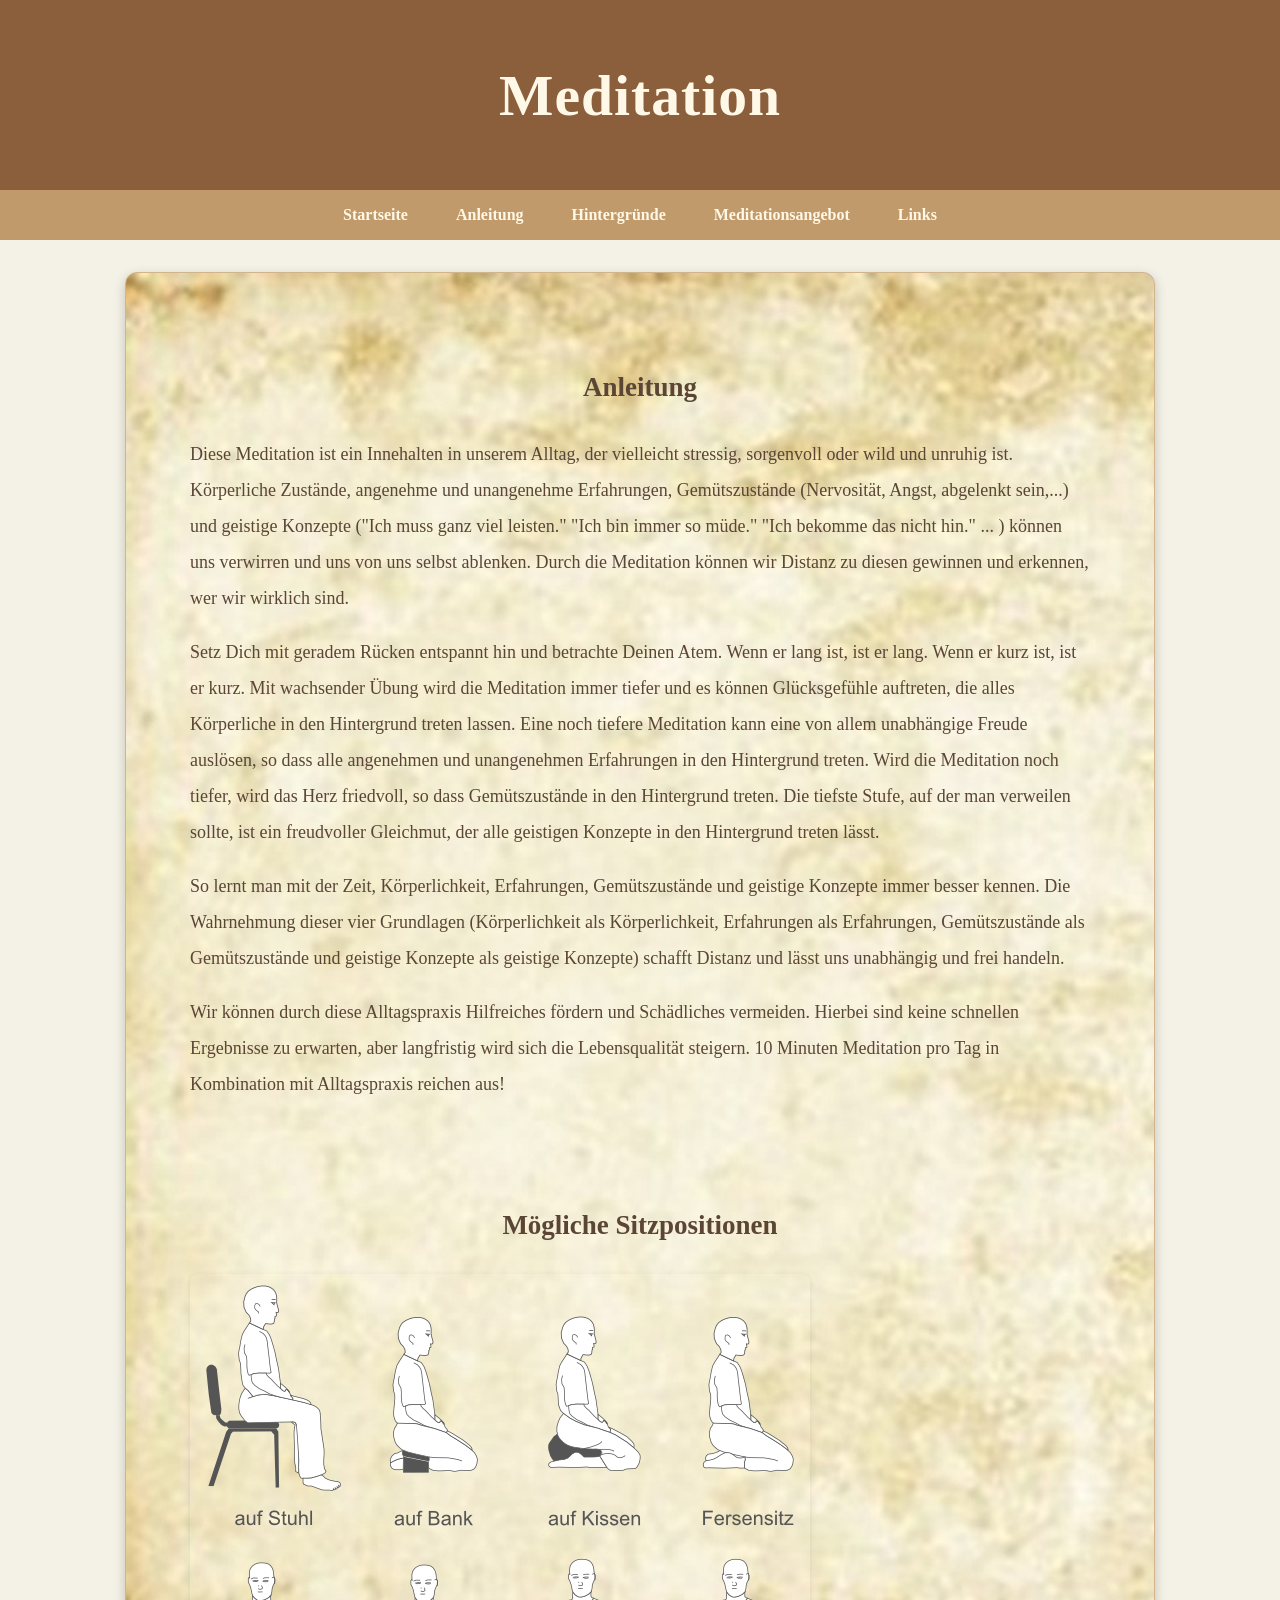
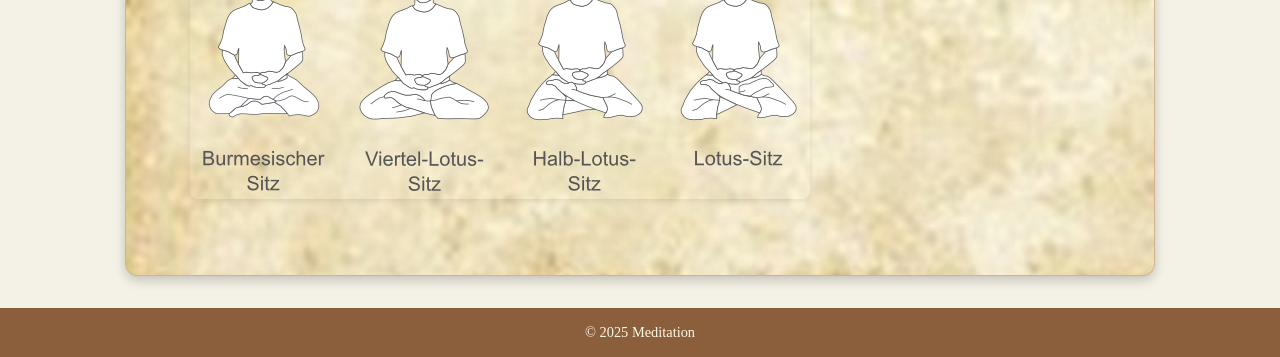
==== anleitung.html @ a574e93d "Titel geändert" ====
<!DOCTYPE html>
<html lang="de">
<head>
    <meta charset="UTF-8">
    <meta name="viewport" content="width=device-width, initial-scale=1.0">
    <title>Anleitung</title>
    <link rel="stylesheet" href="style.css">
</head>
<body>
<header>
    <h1>Meditation</h1>
</header>
<nav>
    <a href="index.html">Startseite</a>
    <a href="anleitung.html">Anleitung</a>
    <a href="hintergruende.html">Hintergründe</a>
    <a href="meditationsangebot.html">Meditationsangebot</a>
    <a href="links.html">Links</a>
</nav>
<main>
<h2>Anleitung</h2>
    <p> Diese Meditation ist ein Innehalten in unserem Alltag, der vielleicht stressig, sorgenvoll oder wild und unruhig ist. Körperliche Zustände, angenehme und unangenehme Erfahrungen, Gemütszustände (Nervosität, Angst, abgelenkt 	sein,...) und geistige Konzepte ("Ich muss ganz viel leisten." "Ich bin immer so müde." "Ich bekomme das nicht hin." ... ) können uns verwirren und uns von uns selbst ablenken. Durch die Meditation können wir Distanz zu diesen 	gewinnen und erkennen, wer wir wirklich sind.
     </p>
 
    <p> Setz Dich mit geradem Rücken entspannt hin und betrachte Deinen Atem. Wenn er lang ist, ist er lang. Wenn er kurz ist, ist er kurz. Mit wachsender Übung wird die Meditation immer tiefer und es können Glücksgefühle auftreten, die 	alles Körperliche in den Hintergrund treten lassen. Eine noch tiefere Meditation kann eine von allem unabhängige Freude auslösen, so dass alle angenehmen und unangenehmen Erfahrungen in den Hintergrund treten. Wird die Meditation 	noch tiefer, wird das Herz friedvoll, so dass Gemütszustände in den Hintergrund treten. Die tiefste Stufe, auf der man verweilen sollte, ist ein freudvoller Gleichmut, der alle geistigen Konzepte in den Hintergrund treten lässt.    
     </p> 

    <p> So lernt man mit der Zeit, Körperlichkeit, Erfahrungen, Gemütszustände und geistige Konzepte immer besser kennen. Die Wahrnehmung dieser vier Grundlagen (Körperlichkeit als Körperlichkeit, Erfahrungen als Erfahrungen, 	Gemütszustände als Gemütszustände und geistige Konzepte als geistige Konzepte) schafft Distanz und lässt uns unabhängig und frei handeln. 
     </p>

    <p class="extra-abstand"> Wir können durch diese Alltagspraxis Hilfreiches fördern und Schädliches vermeiden. Hierbei sind keine schnellen Ergebnisse zu erwarten, aber langfristig wird sich die Lebensqualität steigern. 10 Minuten 	Meditation pro Tag in Kombination mit Alltagspraxis reichen aus! </p>

    <h2 class="weniger-abstand">Mögliche Sitzpositionen</h2>
 
     <img src="bilder/Meditation-Positionen.png" alt="Meditationspositionen">

</main>
<footer>&copy; 2025 Meditation</footer>
</body>
</html>
---- style.css ----
body {
    font-family:  'Georgia', serif;
    margin: 0;
    padding: 0;
    
    background-color: #f4f1e6; /* sanftes Beige */
    color: #5b4636;

}
header {
    
background-color: #8b5e3c; /* warmes Braun */
    color: #fff8e7; /* helles Pergamentweiß */
    text-align: center;
    padding: 1.5rem;
    font-size: 1.8rem;
    letter-spacing: 1px;
}


nav {
    display: flex;
    justify-content: center;
    background-color: #c19a6b; /* beige-braun */
    flex-wrap: wrap;
}
nav a {
    color: #fff8e7;
    text-decoration: none;
    padding: 1rem 1.5rem;
    font-weight: bold;
    transition: background 0.3s ease;
}
nav a:hover {
    background-color: #8b5e3c;
}


h2 {
    text-align: center;
}


/* Hauptbereich mit Pergament-Stil */
main {
    max-width: 900px;
    margin: 2rem auto;
    padding: 4rem;
    background: #fdf6e3 url('bilder/pergament.jpg') repeat; /* Pergament-Hintergrund */
    font-family: 'Georgia', serif;
    color: #5b4636;
    border: 1px solid #d2b48c; /* feiner Rahmen */
    border-radius: 12px;
    box-shadow: 0 4px 12px rgba(0,0,0,0.2);
    font-size: 18px;
    line-height: 2.0;
}
img {
    max-width: 100%;
    height: auto;
    border-radius: 8px;
    margin-top: 1rem;
    box-shadow: 0 2px 6px rgba(0,0,0,0.1);
}

.angebot, .links-container, .einfuehrung {
    display: flex;
    flex-wrap: wrap;
    gap: 1.5rem;
    justify-content: center;
}
.angebot-item, .link-item, .einfuehrung-item {
    width: 280px;
    text-align: center;
    border: 1px solid #d2b48c;
    border-radius: 8px;
    padding: 1rem;
    background-color: #fff8e7;
    box-shadow: 0 2px 6px rgba(0,0,0,0.1);

}
.angebot-item img, .link-item img, .einfuehrung-item  img {
    width: 100%;
    height: auto;
    border-radius: 6px;
    margin-bottom: 0.5rem;
}
.angebot-item a, .link-item a, .einfuehrung-item a {
    color: #8b5e3c;
    font-weight: bold;
    text-decoration: none;
}
.angebot-item a:hover, .link-item a:hover, .einfuehrung-item a:hover {
    text-decoration: underline;
}

.extra-abstand {
    margin-bottom: 6rem; /* zusätzlicher Abstand nur unter diesem Absatz */
}

.weniger-abstand {
    margin-bottom: 6px;
}


footer {
    text-align: center;
    padding: 1rem;
    background-color: #8b5e3c;
    color: #fff8e7;
    margin-top: 2rem;
    font-size: 0.9rem;
}
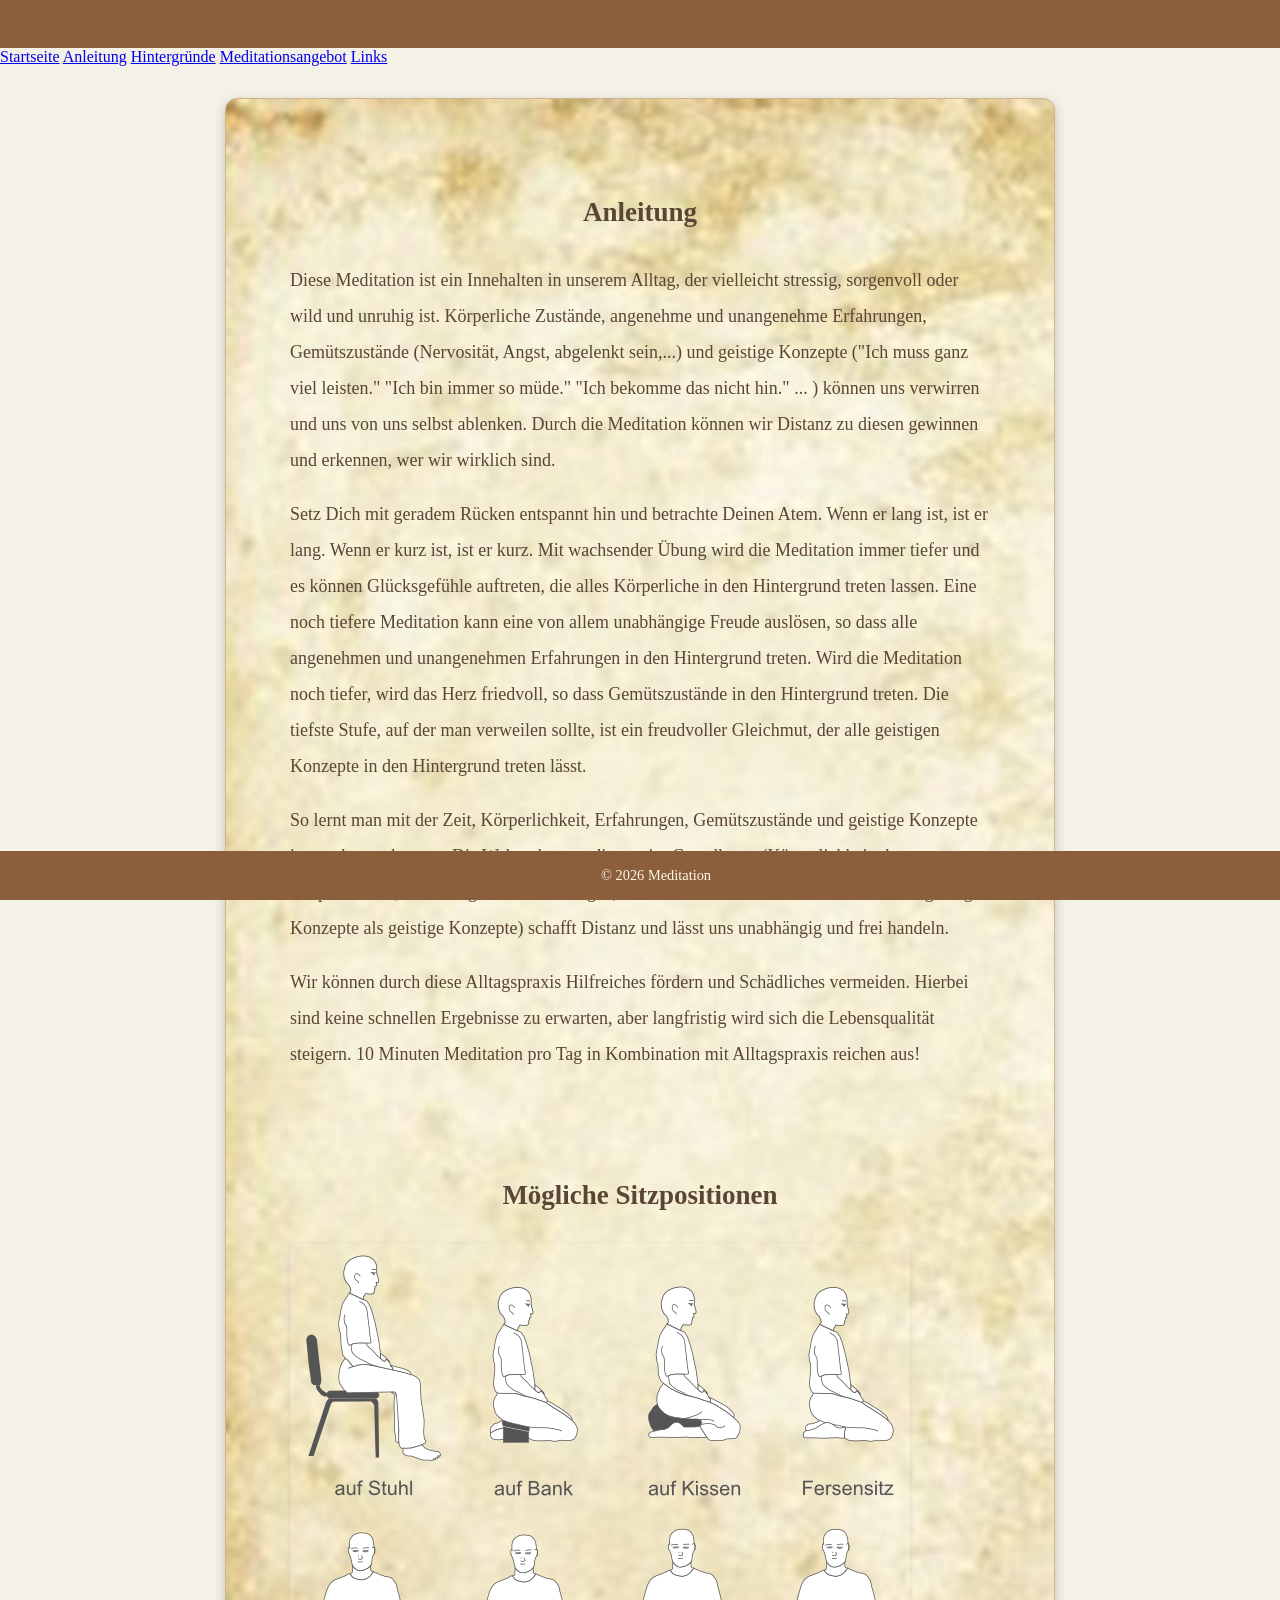
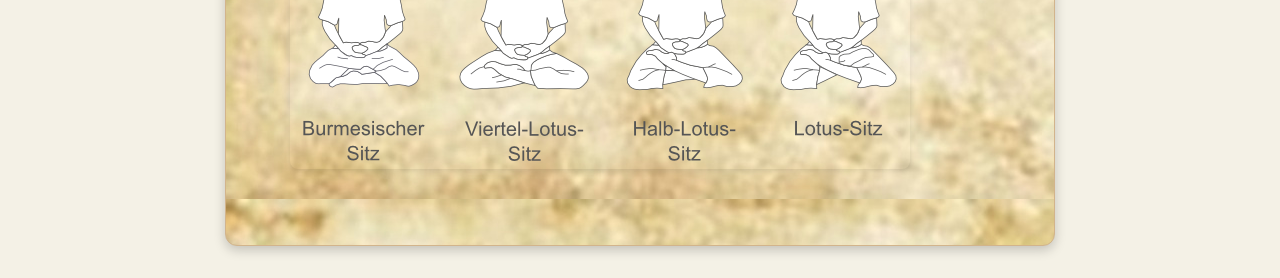
==== commit fd1ff61c: "Verbesserung der Links siehe links.html" ====
--- a/anleitung.html
+++ b/anleitung.html
@@ -9,7 +9,7 @@
 </head>
 <body>
 <header>
-    <h1>Meditation</h1>
+    
 </header>
 <nav>
     <a href="index.html">Startseite</a>
@@ -36,6 +36,6 @@
      <img src="bilder/Meditation-Positionen.png" alt="Meditationspositionen">
 
 </main>
-<footer>&copy; 2025 Meditation</footer>
+<footer>&copy; 2026 Meditation</footer>
 </body>
 </html>
--- a/style.css
+++ b/style.css
@@ -10,7 +10,7 @@
 }
 header {
     
-background-color: #8b5e3c; /* warmes Braun */
+    background-color: #8b5e3c; /* warmes Braun */
     color: #fff8e7; /* helles Pergamentweiß */
     text-align: center;
     padding: 1.5rem;
@@ -19,10 +19,118 @@
 }
 
 
-nav {
-    display: flex;
+
+.navbar {
+    display: flex;
+    align-items: center;
     justify-content: center;
-    background-color: #c19a6b; /* beige-braun */
+    height: 80px;
+    width: 100%;
+    position: sticky;
+    top: 0;
+    background-color: #fff8e7;
+    box-shadow: 0 10px 20px rgba(0,0,0,0.5);
+    backdrop-filter: blur(10px);
+    z-index: 999;
+}
+
+.navbar-container {
+    display: flex;
+    align-items: center;
+    justify-content: space-between;
+    width: 100%;
+    padding: 0 2rem;
+    max-width: 1600px;
+}
+
+.navbar-logo {
+    font-size: 2rem;
+    font-weight: 600;
+    color: #8b5e3c;
+    text-decoration: none;
+    cursor: pointer;
+}
+
+.navbar-logo:hover {
+    color: #fff8e7;
+    background-color: #8b5e3c;
+    text-decoration: none;
+    font-weight: bold;
+    transition: all 0.3s ease;
+}
+
+
+.navbar-container .navbar-menu {
+    display: flex;
+    text-align: center;
+    gap: 1.5rem;
+    list-style: none;
+}
+
+.navbar-container .navbar-menu li a {
+    text-decoration: none;
+    color: #8b5e3c;
+    font-size: 1.3rem;
+    font-weight: 500;
+    padding: 3px 20px;
+    border-radius: 20px;
+    border: 2px solid transparent;
+    transition: all 0.7s ease;
+    white-space: nowrap;
+}
+
+.navbar-container .navbar-menu li a:hover {
+    color: #f4f1e6;
+    background: rgba(193, 154, 107, 0.8);
+    border: 2px solid #8b5e3c; ;
+} 
+
+.navbar-toggle {
+    display: none;
+    background: transparent;
+    padding: 10px;
+    border: none;
+    cursor: pointer;
+}
+
+.bar {
+    display: block;
+    width: 25px;
+    height: 3px;
+    margin: 5px auto;
+    background: #8b5e3c;
+    transition: all 0.3s ease-in-out;
+}
+
+@media (max-width: 880px) {
+    .navbar {
+        backdrop-filter: none;
+    }
+
+    .navbar-container .navbar-menu {
+        flex-direction: column;
+        align-items: flex-start;
+        gap: 1.7rem !important;
+        position: absolute;
+        height: 100vh;
+        width: 250px;
+        top: 0;
+        right: 0;
+        padding: 5rem 1.5rem;
+        box-shadow: 0 10px 10px rgba(0,0,0,0.5);
+        backdrop-filter: blur(10px);
+    }
+
+    .navbar-toggle {
+
+        display: block;
+        z-index: 999;
+    }
+}
+/*nav {
+    display: flex;
+    justify-content: center;
+    background-color: #c19a6b; 
     flex-wrap: wrap;
 }
 nav a {
@@ -35,7 +143,7 @@
 nav a:hover {
     background-color: #8b5e3c;
 }
-
+*/
 
 h2 {
     text-align: center;
@@ -44,7 +152,7 @@
 
 /* Hauptbereich mit Pergament-Stil */
 main {
-    max-width: 900px;
+    max-width: 700px;
     margin: 2rem auto;
     padding: 4rem;
     background: #fdf6e3 url('bilder/pergament.jpg') repeat; /* Pergament-Hintergrund */
@@ -68,10 +176,14 @@
     display: flex;
     flex-wrap: wrap;
     gap: 1.5rem;
-    justify-content: center;
-}
+    justify-content: space-between;
+    align-items: center;
+}
+
+
 .angebot-item, .link-item, .einfuehrung-item {
     width: 280px;
+    min-height: 480px;
     text-align: center;
     border: 1px solid #d2b48c;
     border-radius: 8px;
@@ -86,14 +198,24 @@
     border-radius: 6px;
     margin-bottom: 0.5rem;
 }
-.angebot-item a, .link-item a, .einfuehrung-item a {
+.angebot-item p, .link-item p, .einfuehrung-item p {
     color: #8b5e3c;
     font-weight: bold;
     text-decoration: none;
 }
-.angebot-item a:hover, .link-item a:hover, .einfuehrung-item a:hover {
-    text-decoration: underline;
-}
+.angebot-item:hover, .link-item:hover, .einfuehrung-item:hover {
+    transition: all 0.3 ease;
+    box-shadow: 5px 5px 5px #8b5e3c;
+    transition: all 0.3s ease;
+    
+}
+
+.link {
+   text-decoration: none;
+    color: inherit;
+    display: block; 
+}
+
 
 .extra-abstand {
     margin-bottom: 6rem; /* zusätzlicher Abstand nur unter diesem Absatz */
@@ -105,11 +227,16 @@
 
 
 footer {
+    position: fixed;
+    left: 0;
+    bottom: 0;
+    width: 100%;
     text-align: center;
     padding: 1rem;
     background-color: #8b5e3c;
     color: #fff8e7;
     margin-top: 2rem;
     font-size: 0.9rem;
-}
-
+
+}
+
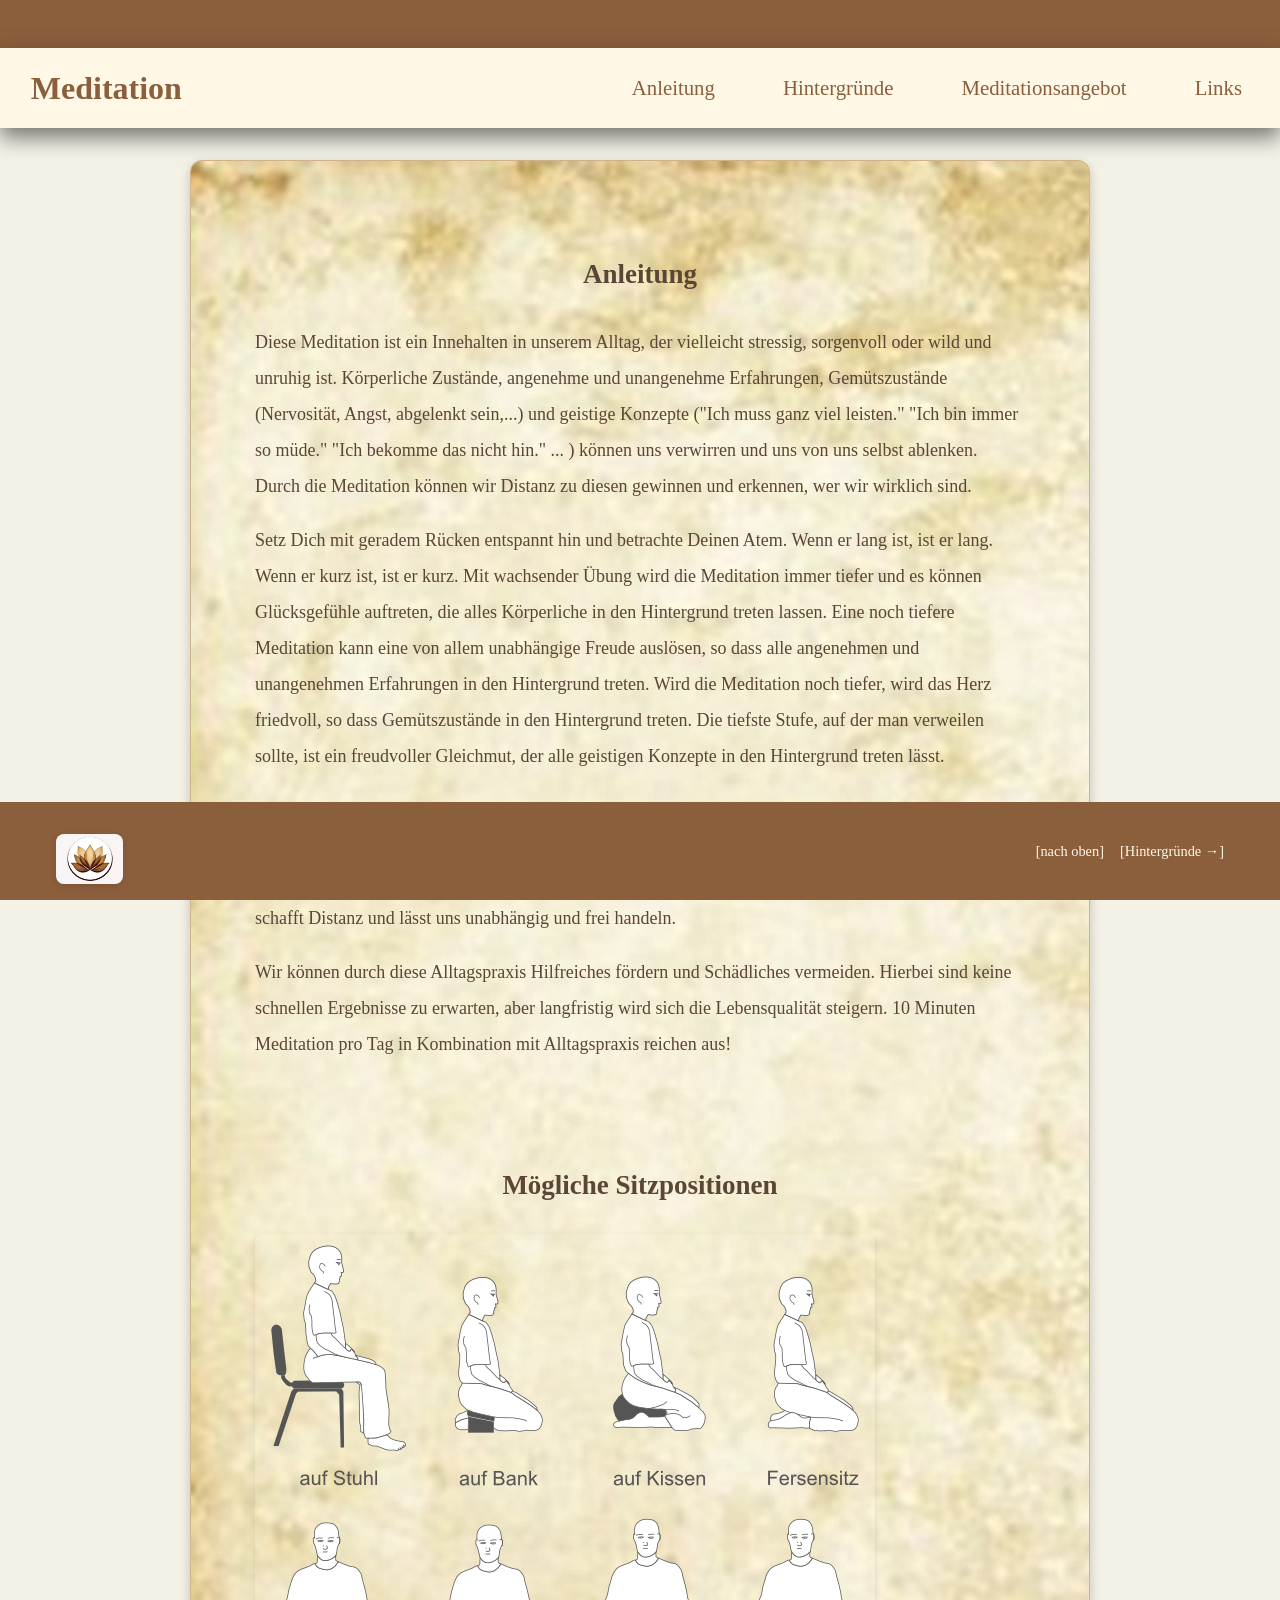
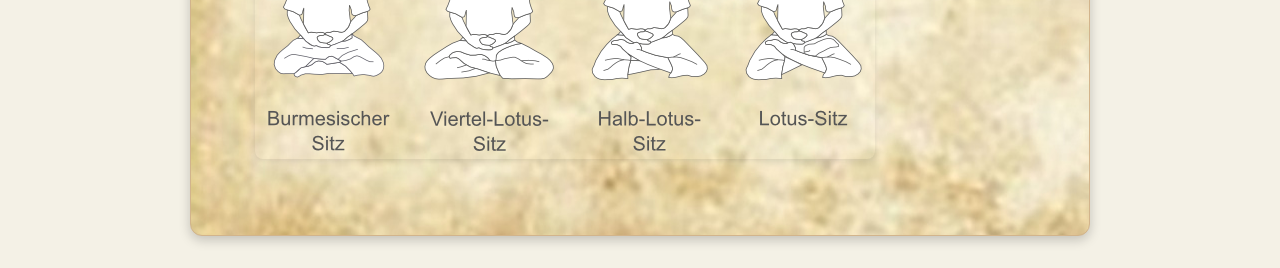
==== commit 6c1edd8a: "Fertige Website" ====
--- a/anleitung.html
+++ b/anleitung.html
@@ -11,13 +11,26 @@
 <header>
     
 </header>
-<nav>
-    <a href="index.html">Startseite</a>
-    <a href="anleitung.html">Anleitung</a>
-    <a href="hintergruende.html">Hintergründe</a>
-    <a href="meditationsangebot.html">Meditationsangebot</a>
-    <a href="links.html">Links</a>
+<nav class="navbar">
+    <div class="navbar-container">
+        
+       <a href="index.html" class="navbar-logo">Meditation</a>
+
+        <button class="navbar-toggle">
+            <span class="bar"></span>
+            <span class="bar"></span>
+            <span class="bar"></span>
+        </button>
+        <ul class="navbar-menu">
+            <li><a href="anleitung.html">Anleitung</a></li>
+            <li><a href="hintergruende.html">Hintergründe</a></li>
+            <li><a href="meditationsangebot.html">Meditationsangebot</a></li>
+            <li><a href="links.html">Links</a></li>
+        </ul>
+    </div>
 </nav>
+<script src="script.js"></script>
+
 <main>
 <h2>Anleitung</h2>
     <p> Diese Meditation ist ein Innehalten in unserem Alltag, der vielleicht stressig, sorgenvoll oder wild und unruhig ist. Körperliche Zustände, angenehme und unangenehme Erfahrungen, Gemütszustände (Nervosität, Angst, abgelenkt 	sein,...) und geistige Konzepte ("Ich muss ganz viel leisten." "Ich bin immer so müde." "Ich bekomme das nicht hin." ... ) können uns verwirren und uns von uns selbst ablenken. Durch die Meditation können wir Distanz zu diesen 	gewinnen und erkennen, wer wir wirklich sind.
@@ -36,6 +49,14 @@
      <img src="bilder/Meditation-Positionen.png" alt="Meditationspositionen">
 
 </main>
-<footer>&copy; 2026 Meditation</footer>
+<footer> 
+    <div class="footer-content">
+         <img src="bilder/Lotus_Logo.jpg" alt="Logo" class="logo">
+        <div class="footer-links">
+            <a href="anleitung.html" class="footer-link">[nach oben]</a>
+            <a href="hintergruende.html" class="footer-link">[Hintergründe &rarr;]</a>
+        </div>
+    </div>
+</footer>
 </body>
 </html>
--- a/style.css
+++ b/style.css
@@ -1,3 +1,7 @@
+* {
+    box-sizing: border-box;
+}
+
 
 body {
     font-family:  'Georgia', serif;
@@ -6,6 +10,7 @@
     
     background-color: #f4f1e6; /* sanftes Beige */
     color: #5b4636;
+    overflow-x: hidden;
 
 }
 header {
@@ -19,7 +24,6 @@
 }
 
 
-
 .navbar {
     display: flex;
     align-items: center;
@@ -39,24 +43,26 @@
     align-items: center;
     justify-content: space-between;
     width: 100%;
-    padding: 0 2rem;
-    max-width: 1600px;
+    padding: 0 1rem;
+    max-width: 100%;
 }
 
 .navbar-logo {
     font-size: 2rem;
-    font-weight: 600;
+    font-weight: bold;
     color: #8b5e3c;
     text-decoration: none;
     cursor: pointer;
+    border-radius: 30px;
+    border: 2px solid transparent;
+    transition: all 0.7s ease;
+    padding: 0.3rem 0.8rem; /* Hier: Padding für Platz um den Text */
 }
 
 .navbar-logo:hover {
-    color: #fff8e7;
-    background-color: #8b5e3c;
-    text-decoration: none;
-    font-weight: bold;
-    transition: all 0.3s ease;
+    color: #f4f1e6;
+    background: rgba(193, 154, 107, 0.8);
+    border: 2px solid #8b5e3c;
 }
 
 
@@ -102,17 +108,18 @@
     transition: all 0.3s ease-in-out;
 }
 
-@media (max-width: 880px) {
+@media (max-width: 970px) {
     .navbar {
         backdrop-filter: none;
     }
 
     .navbar-container .navbar-menu {
+        display: none;
         flex-direction: column;
         align-items: flex-start;
         gap: 1.7rem !important;
-        position: absolute;
-        height: 100vh;
+        position: fixed;
+        height: fit-content;
         width: 250px;
         top: 0;
         right: 0;
@@ -121,29 +128,45 @@
         backdrop-filter: blur(10px);
     }
 
+    .navbar-container .navbar-menu.active {
+        display: flex;
+    }
+
     .navbar-toggle {
 
         display: block;
         z-index: 999;
     }
-}
-/*nav {
-    display: flex;
-    justify-content: center;
-    background-color: #c19a6b; 
-    flex-wrap: wrap;
-}
-nav a {
-    color: #fff8e7;
-    text-decoration: none;
-    padding: 1rem 1.5rem;
-    font-weight: bold;
-    transition: background 0.3s ease;
-}
-nav a:hover {
-    background-color: #8b5e3c;
-}
-*/
+
+
+    .navbar-toggle.active .bar:nth-child(2) {
+        opacity: 0;
+    }
+
+    .navbar-toggle.active .bar:nth-child(1) {
+        transform: translateY(8px) rotate(45deg);
+    }
+
+    .navbar-toggle.active .bar:nth-child(3) {
+        transform: translateY(-8px) rotate(-45deg);
+    }
+}
+
+@media (max-width: 480px) {
+    .navbar-container {
+        padding: 0 1rem;
+    }
+
+    .navbar-logo {
+        font-size: 1.7rem;
+    }
+
+    .navbar-container .navbar-menu li a {
+        font-size: 1.2rem;
+        padding: 3px 15px;
+    }
+}
+    
 
 h2 {
     text-align: center;
@@ -152,7 +175,7 @@
 
 /* Hauptbereich mit Pergament-Stil */
 main {
-    max-width: 700px;
+    max-width: 900px;
     margin: 2rem auto;
     padding: 4rem;
     background: #fdf6e3 url('bilder/pergament.jpg') repeat; /* Pergament-Hintergrund */
@@ -231,12 +254,50 @@
     left: 0;
     bottom: 0;
     width: 100%;
-    text-align: center;
     padding: 1rem;
     background-color: #8b5e3c;
     color: #fff8e7;
-    margin-top: 2rem;
     font-size: 0.9rem;
-
-}
-
+    display: flex; /* Flexbox aktivieren */
+    justify-content: center; 
+}
+
+.footer-content {
+    display: flex;
+    width: 100%;
+    max-width: 1200px; /* Optional: Maximale Breite für bessere Kontrolle */
+    justify-content: space-between; /* Text links, Links rechts */
+    align-items: center;
+    padding: 0 1rem; /* Abstand links/rechts */
+    white-space: nowrap; /* Verhindert Umbruch */
+}
+
+.footer-links {
+    display: flex;
+    gap: 1rem; /* Abstand zwischen den Links */
+    
+}
+
+.footer-link {
+    color: #fff8e7; /* Farbe der Links anpassen */
+    text-decoration: none; /* Unterstreichung entfernen */
+}
+
+.footer-link:hover {
+    color: #8b5e3c;
+    background:#f4f1e6 ;
+}
+/* Für kleine Geräte: Links untereinander */
+@media (max-width: 360px) {
+    .footer-links {
+        flex-direction: column;
+        align-items: flex-end; /* Links rechtsbündig untereinander */
+        gap: 0.5rem;
+    
+    }
+}
+
+.logo {
+    width: auto;
+    height: 50px;
+}
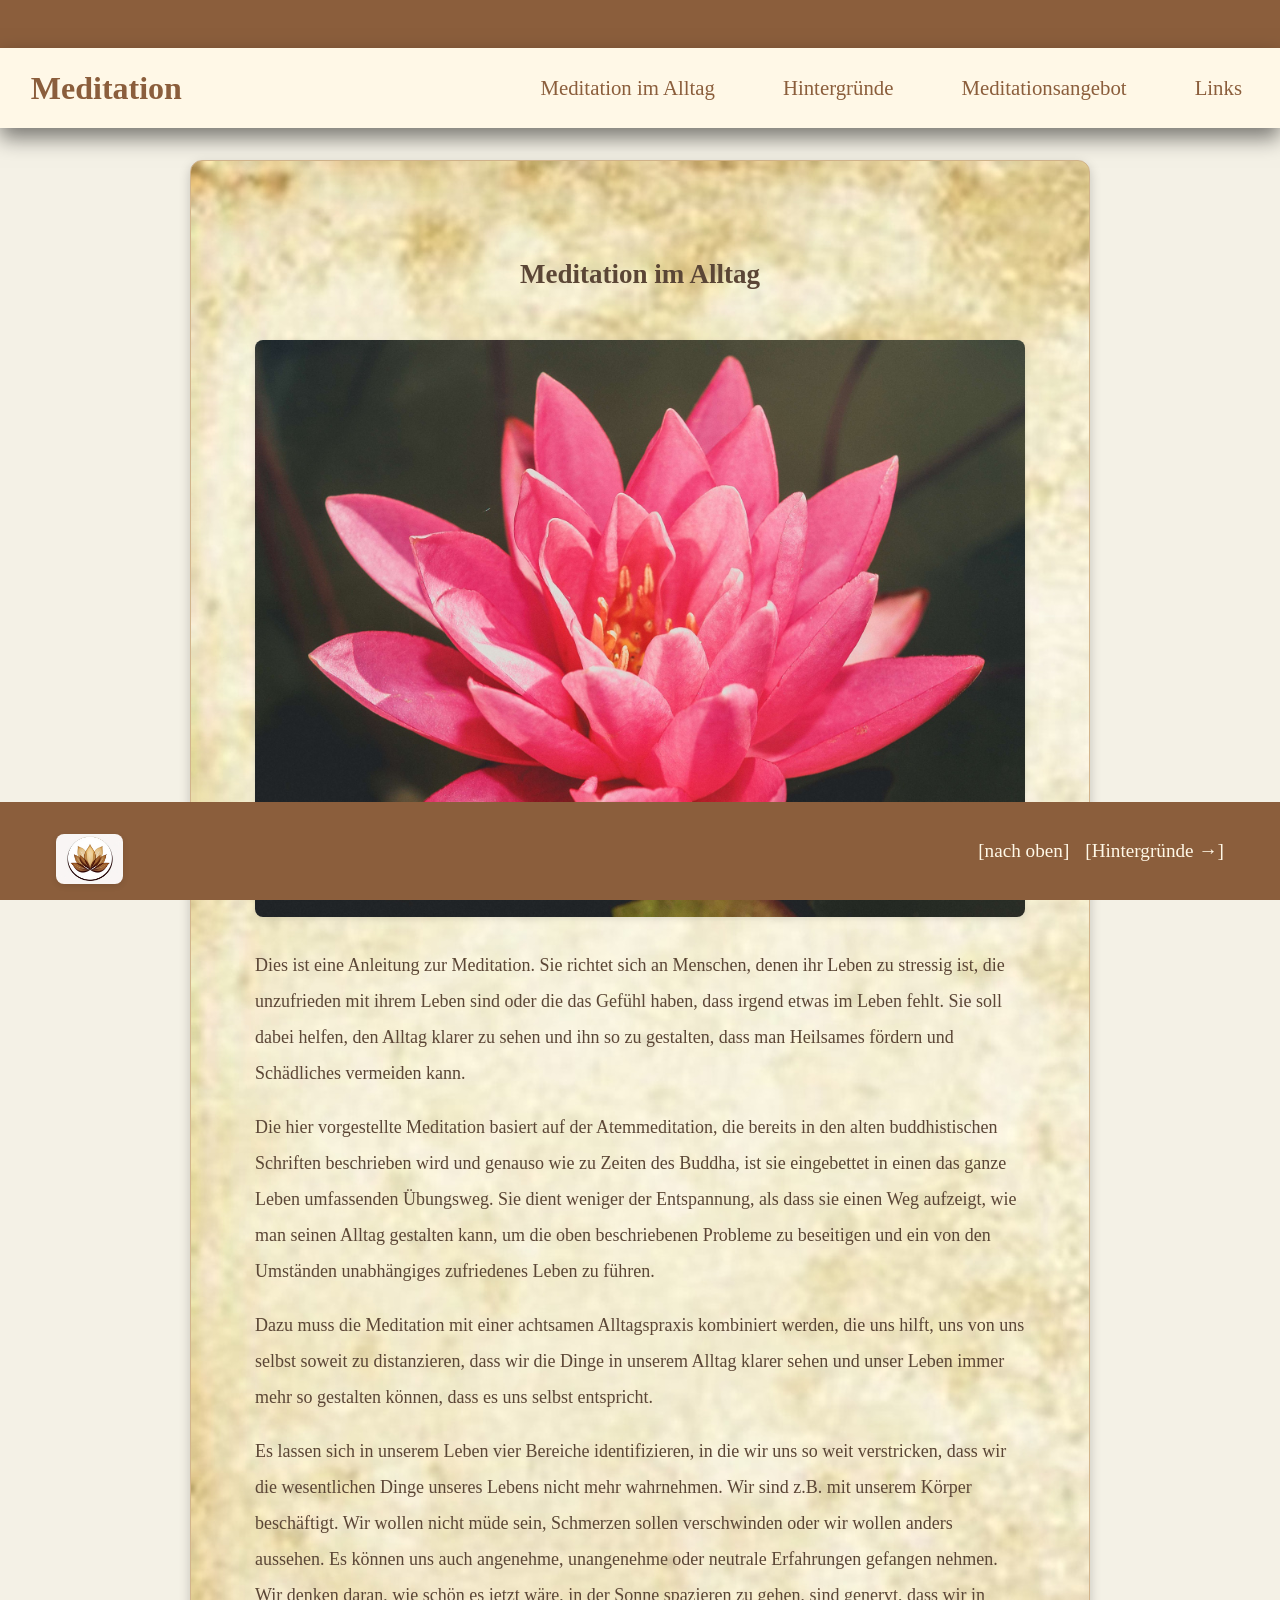
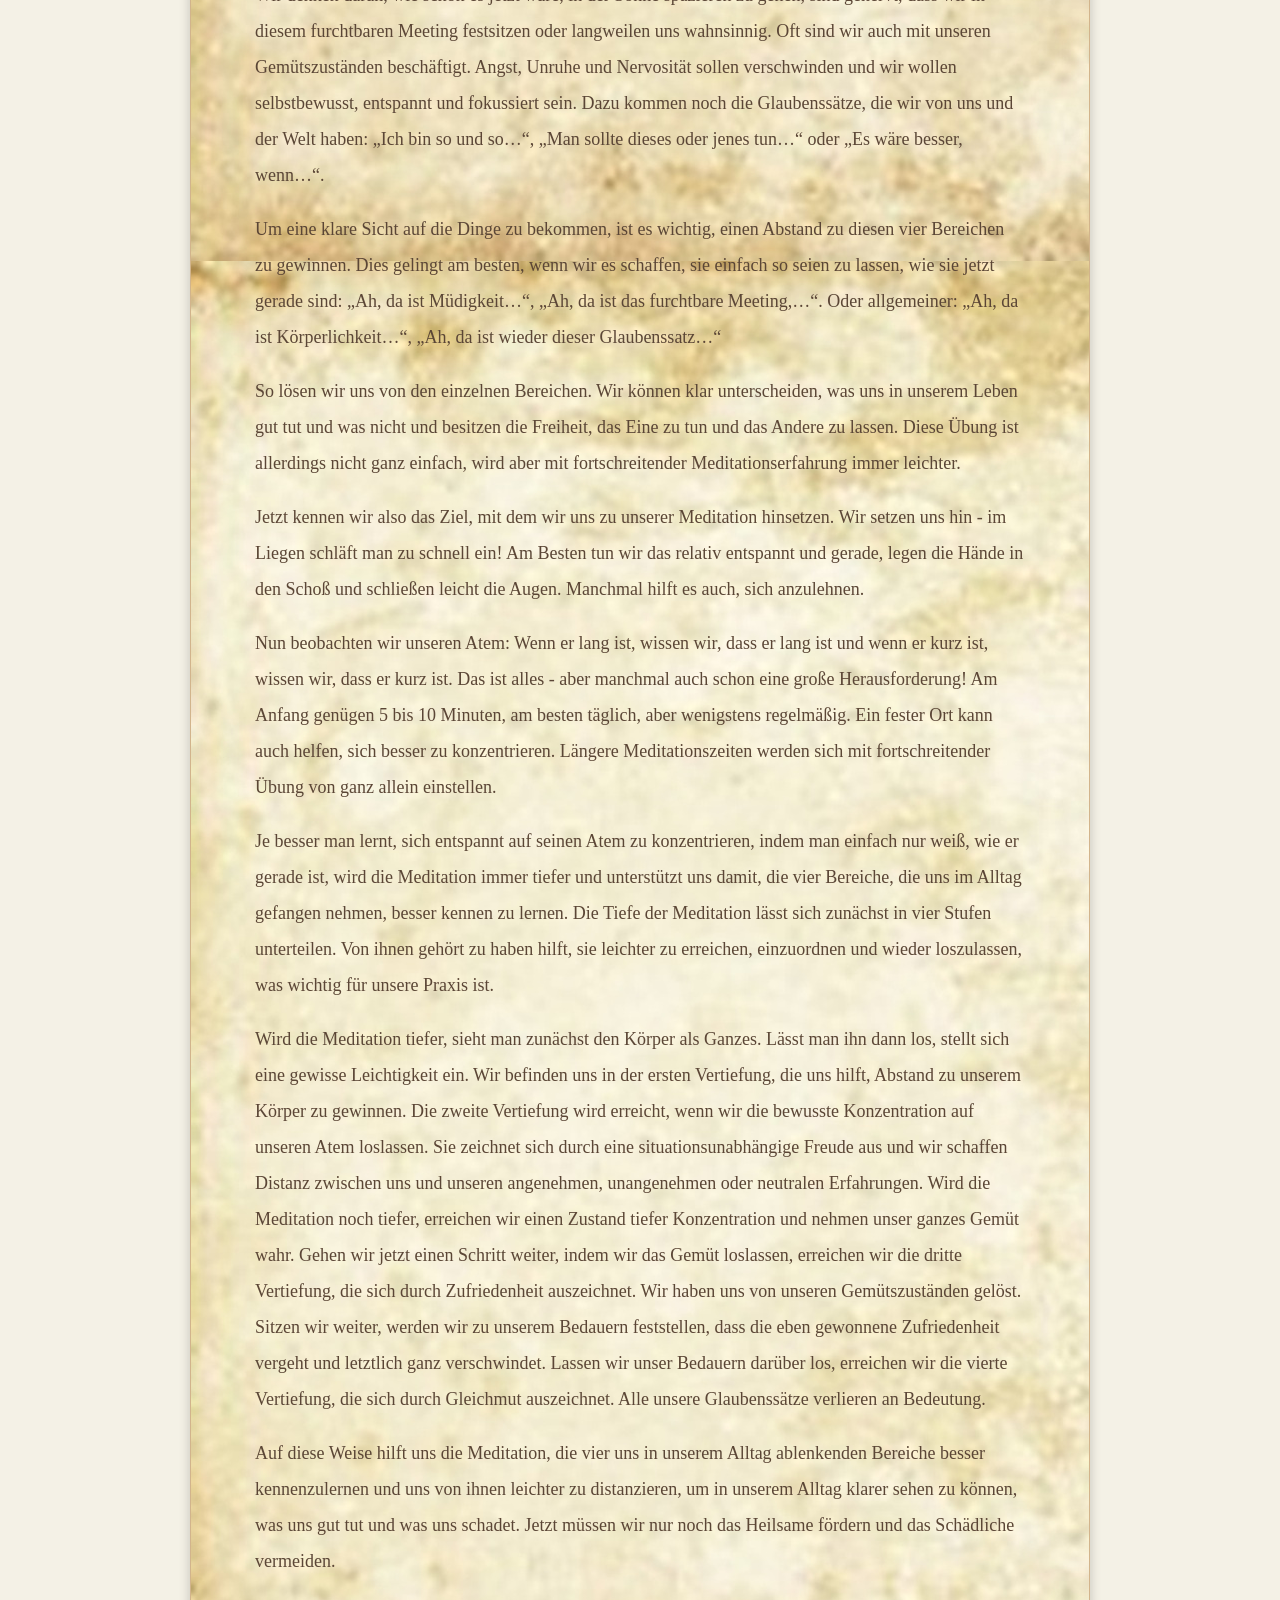
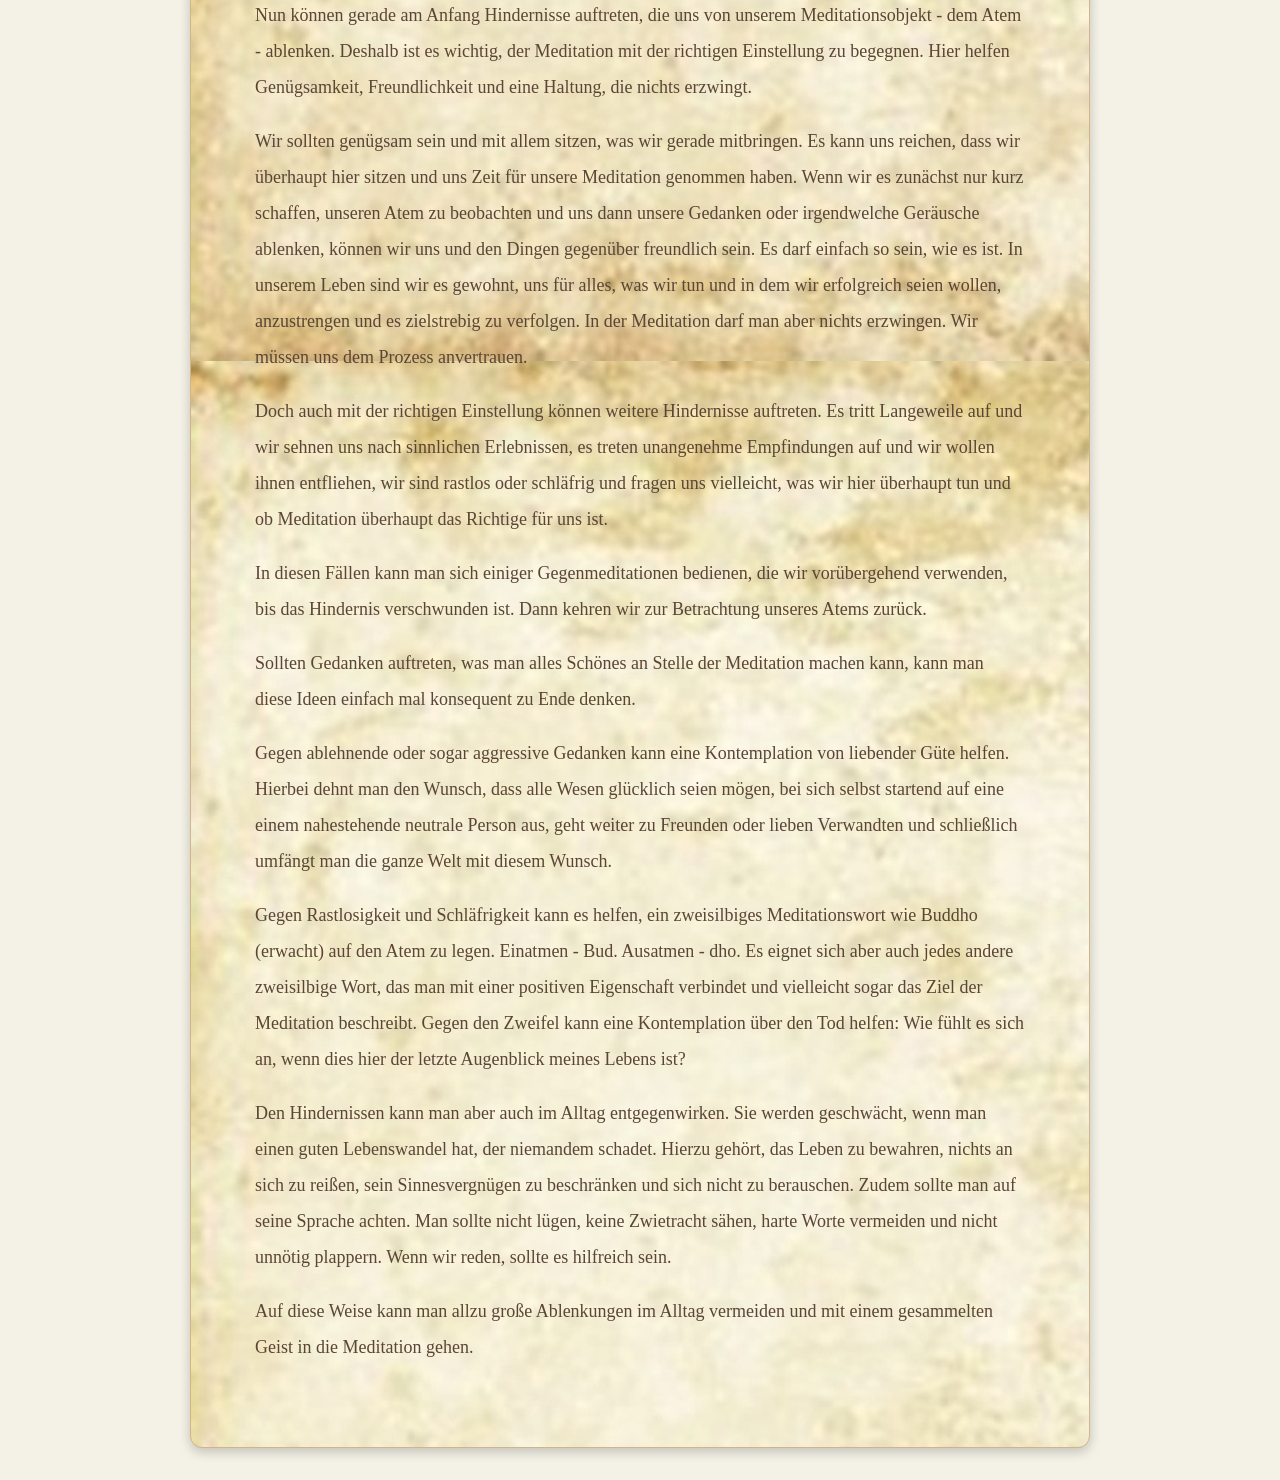
==== commit 00e01dbd: "Fertige PWA" ====
--- a/anleitung.html
+++ b/anleitung.html
@@ -6,6 +6,7 @@
     <meta name="viewport" content="width=device-width, initial-scale=1.0">
     <title>Anleitung</title>
     <link rel="stylesheet" href="style.css">
+    <link rel="manifest" href="manifest.json">
 </head>
 <body>
 <header>
@@ -22,7 +23,7 @@
             <span class="bar"></span>
         </button>
         <ul class="navbar-menu">
-            <li><a href="anleitung.html">Anleitung</a></li>
+            <li><a href="anleitung.html">Meditation im Alltag</a></li>
             <li><a href="hintergruende.html">Hintergründe</a></li>
             <li><a href="meditationsangebot.html">Meditationsangebot</a></li>
             <li><a href="links.html">Links</a></li>
@@ -32,21 +33,30 @@
 <script src="script.js"></script>
 
 <main>
-<h2>Anleitung</h2>
-    <p> Diese Meditation ist ein Innehalten in unserem Alltag, der vielleicht stressig, sorgenvoll oder wild und unruhig ist. Körperliche Zustände, angenehme und unangenehme Erfahrungen, Gemütszustände (Nervosität, Angst, abgelenkt 	sein,...) und geistige Konzepte ("Ich muss ganz viel leisten." "Ich bin immer so müde." "Ich bekomme das nicht hin." ... ) können uns verwirren und uns von uns selbst ablenken. Durch die Meditation können wir Distanz zu diesen 	gewinnen und erkennen, wer wir wirklich sind.
-     </p>
- 
-    <p> Setz Dich mit geradem Rücken entspannt hin und betrachte Deinen Atem. Wenn er lang ist, ist er lang. Wenn er kurz ist, ist er kurz. Mit wachsender Übung wird die Meditation immer tiefer und es können Glücksgefühle auftreten, die 	alles Körperliche in den Hintergrund treten lassen. Eine noch tiefere Meditation kann eine von allem unabhängige Freude auslösen, so dass alle angenehmen und unangenehmen Erfahrungen in den Hintergrund treten. Wird die Meditation 	noch tiefer, wird das Herz friedvoll, so dass Gemütszustände in den Hintergrund treten. Die tiefste Stufe, auf der man verweilen sollte, ist ein freudvoller Gleichmut, der alle geistigen Konzepte in den Hintergrund treten lässt.    
-     </p> 
+    <h2>Meditation im Alltag</h2>
 
-    <p> So lernt man mit der Zeit, Körperlichkeit, Erfahrungen, Gemütszustände und geistige Konzepte immer besser kennen. Die Wahrnehmung dieser vier Grundlagen (Körperlichkeit als Körperlichkeit, Erfahrungen als Erfahrungen, 	Gemütszustände als Gemütszustände und geistige Konzepte als geistige Konzepte) schafft Distanz und lässt uns unabhängig und frei handeln. 
-     </p>
+    <img src="bilder/lotus-flower.jpg" alt="Meditationsanleitung">
 
-    <p class="extra-abstand"> Wir können durch diese Alltagspraxis Hilfreiches fördern und Schädliches vermeiden. Hierbei sind keine schnellen Ergebnisse zu erwarten, aber langfristig wird sich die Lebensqualität steigern. 10 Minuten 	Meditation pro Tag in Kombination mit Alltagspraxis reichen aus! </p>
-
-    <h2 class="weniger-abstand">Mögliche Sitzpositionen</h2>
- 
-     <img src="bilder/Meditation-Positionen.png" alt="Meditationspositionen">
+    <p>Dies ist eine Anleitung zur Meditation. Sie richtet sich an Menschen, denen ihr Leben zu stressig ist, die unzufrieden mit ihrem Leben sind oder die das Gefühl haben, dass irgend etwas im Leben fehlt. Sie soll dabei helfen, den Alltag klarer zu sehen und ihn so zu gestalten, dass man Heilsames fördern und Schädliches vermeiden kann.</p>
+<p>Die hier vorgestellte Meditation basiert auf der Atemmeditation, die bereits in den alten buddhistischen Schriften beschrieben wird und genauso wie zu Zeiten des Buddha, ist sie eingebettet in einen das ganze Leben umfassenden Übungsweg. Sie dient weniger der Entspannung, als dass sie einen Weg aufzeigt, wie man seinen Alltag gestalten kann, um die oben beschriebenen Probleme zu beseitigen und ein von den Umständen unabhängiges zufriedenes Leben zu führen.</p>
+<p>Dazu muss die Meditation mit einer achtsamen Alltagspraxis kombiniert werden, die uns hilft, uns von uns selbst soweit zu distanzieren, dass wir die Dinge in unserem Alltag klarer sehen und unser Leben immer mehr so gestalten können, dass es uns selbst entspricht.</p>
+<p>Es lassen sich in unserem Leben vier Bereiche identifizieren, in die wir uns so weit verstricken, dass wir die wesentlichen Dinge unseres Lebens nicht mehr wahrnehmen. Wir sind z.B. mit unserem Körper beschäftigt. Wir wollen nicht müde sein, Schmerzen sollen verschwinden oder wir wollen anders aussehen. Es können uns auch angenehme, unangenehme oder neutrale Erfahrungen gefangen nehmen. Wir denken daran, wie schön es jetzt wäre, in der Sonne spazieren zu gehen, sind genervt, dass wir in diesem furchtbaren Meeting festsitzen oder langweilen uns wahnsinnig. Oft sind wir auch mit unseren Gemütszuständen beschäftigt. Angst, Unruhe und Nervosität sollen verschwinden und wir wollen selbstbewusst, entspannt und fokussiert sein. Dazu kommen noch die Glaubenssätze, die wir von uns und der Welt haben: „Ich bin so und so…“, „Man sollte dieses oder jenes tun…“ oder „Es wäre besser, wenn…“.</p>
+<p>Um eine klare Sicht auf die Dinge zu bekommen, ist es wichtig, einen Abstand zu diesen vier Bereichen zu gewinnen. Dies gelingt am besten, wenn wir es schaffen, sie einfach so seien zu lassen, wie sie jetzt gerade sind: „Ah, da ist Müdigkeit…“, „Ah, da ist das furchtbare Meeting,…“. Oder allgemeiner: „Ah, da ist Körperlichkeit…“, „Ah, da ist wieder dieser Glaubenssatz…“</p>
+<p>So lösen wir uns von den einzelnen Bereichen. Wir können klar unterscheiden, was uns in unserem Leben gut tut und was nicht und besitzen die Freiheit, das Eine zu tun und das Andere zu lassen. Diese Übung ist allerdings nicht ganz einfach, wird aber mit fortschreitender Meditationserfahrung immer leichter.</p>
+<p>Jetzt kennen wir also das Ziel, mit dem wir uns zu unserer Meditation hinsetzen. Wir setzen uns hin - im Liegen schläft man zu schnell ein! Am Besten tun wir das relativ entspannt und gerade, legen die Hände in den Schoß und schließen leicht die Augen. Manchmal hilft es auch, sich anzulehnen. </p>
+<p>Nun beobachten wir unseren Atem: Wenn er lang ist, wissen wir, dass er lang ist und wenn er kurz ist, wissen wir, dass er kurz ist. Das ist alles - aber manchmal auch schon eine große Herausforderung! Am Anfang genügen 5 bis 10 Minuten, am besten täglich, aber wenigstens regelmäßig. Ein fester Ort kann auch helfen, sich besser zu konzentrieren. Längere Meditationszeiten werden sich mit fortschreitender Übung von ganz allein einstellen.</p>
+<p>Je besser man lernt, sich entspannt auf seinen Atem zu konzentrieren, indem man einfach nur weiß, wie er gerade ist, wird die Meditation immer tiefer und unterstützt uns damit, die vier Bereiche, die uns im Alltag gefangen nehmen, besser kennen zu lernen. Die Tiefe der Meditation lässt sich zunächst in vier Stufen unterteilen. Von ihnen gehört zu haben hilft, sie leichter zu erreichen, einzuordnen und wieder loszulassen, was wichtig für unsere Praxis ist.</p>
+<p>Wird die Meditation tiefer, sieht man zunächst den Körper als Ganzes. Lässt man ihn dann los, stellt sich eine gewisse Leichtigkeit ein. Wir befinden uns in der ersten Vertiefung, die uns hilft, Abstand zu unserem Körper zu gewinnen. Die zweite Vertiefung wird erreicht, wenn wir die bewusste Konzentration auf unseren Atem loslassen. Sie zeichnet sich durch eine situationsunabhängige Freude aus und wir schaffen Distanz zwischen uns und unseren angenehmen, unangenehmen oder neutralen Erfahrungen. Wird die Meditation noch tiefer, erreichen wir einen Zustand tiefer Konzentration und nehmen unser ganzes Gemüt wahr. Gehen wir jetzt einen Schritt weiter, indem wir das Gemüt loslassen, erreichen wir die dritte Vertiefung, die sich durch Zufriedenheit auszeichnet. Wir haben uns von unseren Gemütszuständen gelöst. Sitzen wir weiter, werden wir zu unserem Bedauern feststellen, dass die eben gewonnene Zufriedenheit vergeht und letztlich ganz verschwindet. Lassen wir unser Bedauern darüber los, erreichen wir die vierte Vertiefung, die sich durch Gleichmut auszeichnet. Alle unsere Glaubenssätze verlieren an Bedeutung.</p>
+<p>Auf diese Weise hilft uns die Meditation, die vier uns in unserem Alltag ablenkenden Bereiche besser kennenzulernen und uns von ihnen leichter zu distanzieren, um in unserem Alltag klarer sehen zu können, was uns gut tut und was uns schadet. Jetzt müssen wir nur noch das Heilsame fördern und das Schädliche vermeiden.</p>
+<p>Nun können gerade am Anfang Hindernisse auftreten, die uns von unserem Meditationsobjekt - dem Atem - ablenken. Deshalb ist es wichtig, der Meditation mit der richtigen Einstellung zu begegnen. Hier helfen Genügsamkeit, Freundlichkeit und eine Haltung, die nichts erzwingt.</p>
+<p>Wir sollten genügsam sein und mit allem sitzen, was wir gerade mitbringen. Es kann uns reichen, dass wir überhaupt hier sitzen und uns Zeit für unsere Meditation genommen haben. Wenn wir es zunächst nur kurz schaffen, unseren Atem zu beobachten und uns dann unsere Gedanken oder irgendwelche Geräusche ablenken, können wir uns und den Dingen gegenüber freundlich sein. Es darf einfach so sein, wie es ist. In unserem Leben sind wir es gewohnt, uns für alles, was wir tun und in dem wir erfolgreich seien wollen, anzustrengen und es zielstrebig zu verfolgen. In der Meditation darf man aber nichts erzwingen. Wir müssen uns dem Prozess anvertrauen.</p>
+<p>Doch auch mit der richtigen Einstellung können weitere Hindernisse auftreten. Es tritt Langeweile auf und wir sehnen uns nach sinnlichen Erlebnissen, es treten unangenehme Empfindungen auf und wir wollen ihnen entfliehen, wir sind rastlos oder schläfrig und fragen uns vielleicht, was wir hier überhaupt tun und ob Meditation überhaupt das Richtige für uns ist.</p>
+<p>In diesen Fällen kann man sich einiger Gegenmeditationen bedienen, die wir vorübergehend verwenden, bis das Hindernis verschwunden ist. Dann kehren wir zur Betrachtung unseres Atems zurück.</p>
+<p>Sollten Gedanken auftreten, was man alles Schönes an Stelle der Meditation machen kann, kann man diese Ideen einfach mal konsequent zu Ende denken.</p>
+<p>Gegen ablehnende oder sogar aggressive Gedanken kann eine Kontemplation von liebender Güte helfen. Hierbei dehnt man den Wunsch, dass alle Wesen glücklich seien mögen, bei sich selbst startend auf eine einem nahestehende neutrale Person aus, geht weiter zu Freunden oder lieben Verwandten und schließlich umfängt man die ganze Welt mit diesem Wunsch.</p>
+<p>Gegen Rastlosigkeit und Schläfrigkeit kann es helfen, ein zweisilbiges Meditationswort wie Buddho (erwacht) auf den Atem zu legen. Einatmen - Bud. Ausatmen - dho. Es eignet sich aber auch jedes andere zweisilbige Wort, das man mit einer positiven Eigenschaft verbindet und vielleicht sogar das Ziel der Meditation beschreibt. Gegen den Zweifel kann eine Kontemplation über den Tod helfen: Wie fühlt es sich an, wenn dies hier der letzte Augenblick meines Lebens ist?</p>
+<p>Den Hindernissen kann man aber auch im Alltag entgegenwirken. Sie werden geschwächt, wenn man einen guten Lebenswandel hat, der niemandem schadet. Hierzu gehört, das Leben zu bewahren, nichts an sich zu reißen, sein Sinnesvergnügen zu beschränken und sich nicht zu berauschen. Zudem sollte man auf seine Sprache achten. Man sollte nicht lügen, keine Zwietracht sähen, harte Worte vermeiden und nicht unnötig plappern. Wenn wir reden, sollte es hilfreich sein.</p>
+<p>Auf diese Weise kann man allzu große Ablenkungen im Alltag vermeiden und mit einem gesammelten Geist in die Meditation gehen.</p>
 
 </main>
 <footer> 
--- a/style.css
+++ b/style.css
@@ -257,7 +257,7 @@
     padding: 1rem;
     background-color: #8b5e3c;
     color: #fff8e7;
-    font-size: 0.9rem;
+    font-size: 1.2rem;
     display: flex; /* Flexbox aktivieren */
     justify-content: center; 
 }
@@ -288,7 +288,7 @@
     background:#f4f1e6 ;
 }
 /* Für kleine Geräte: Links untereinander */
-@media (max-width: 360px) {
+@media (max-width: 470px) {
     .footer-links {
         flex-direction: column;
         align-items: flex-end; /* Links rechtsbündig untereinander */
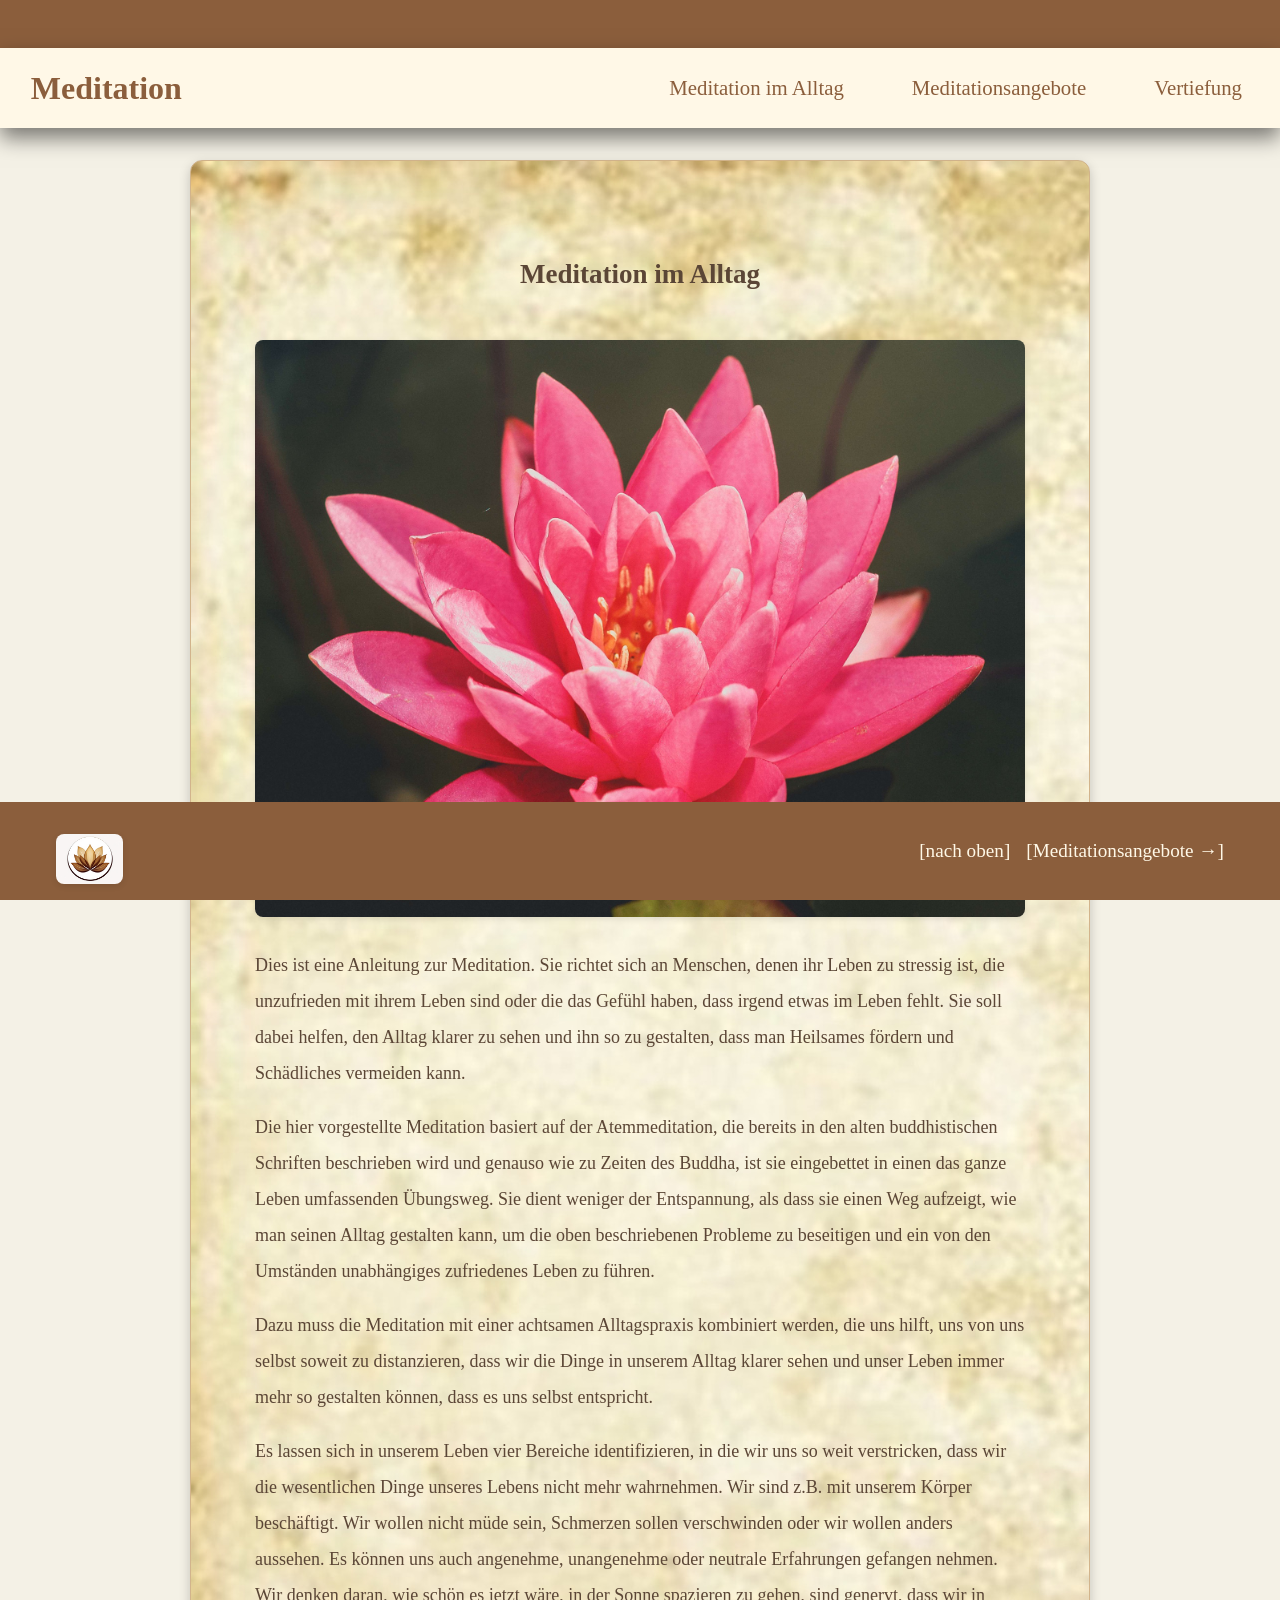
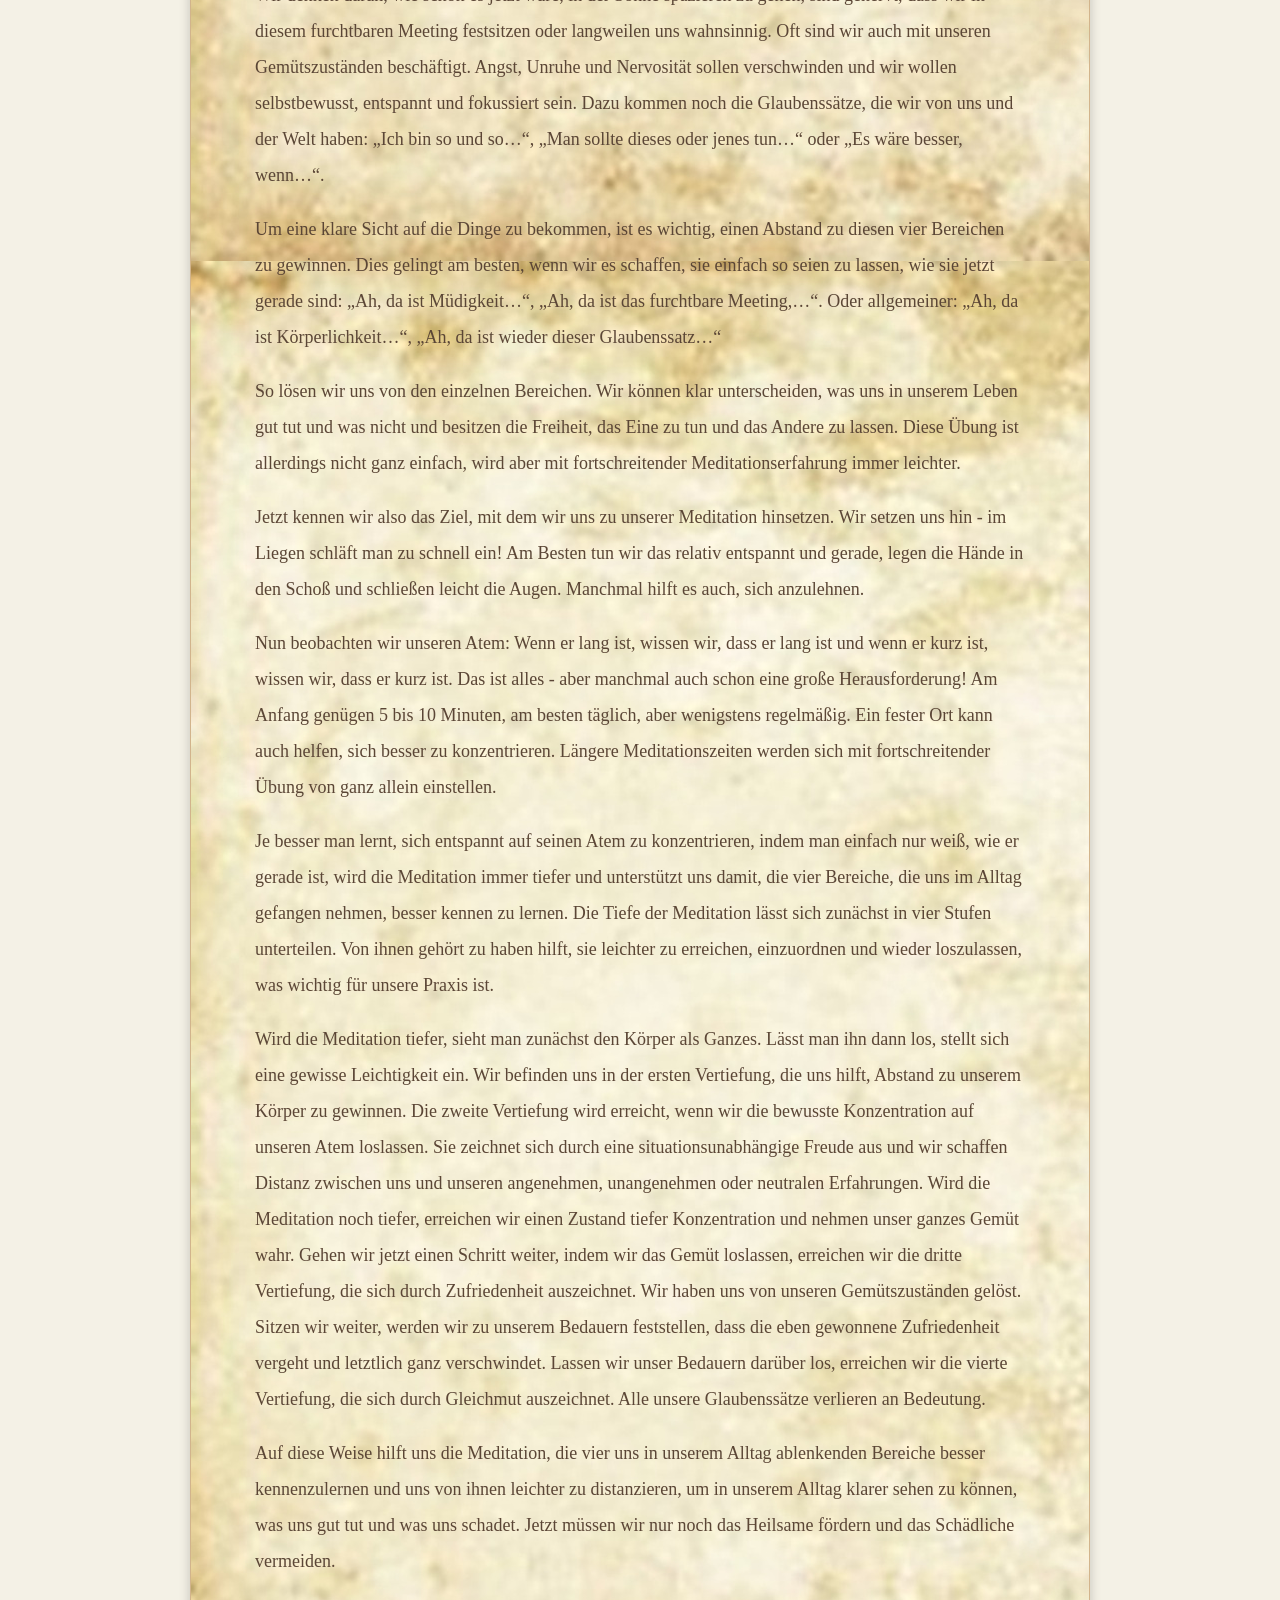
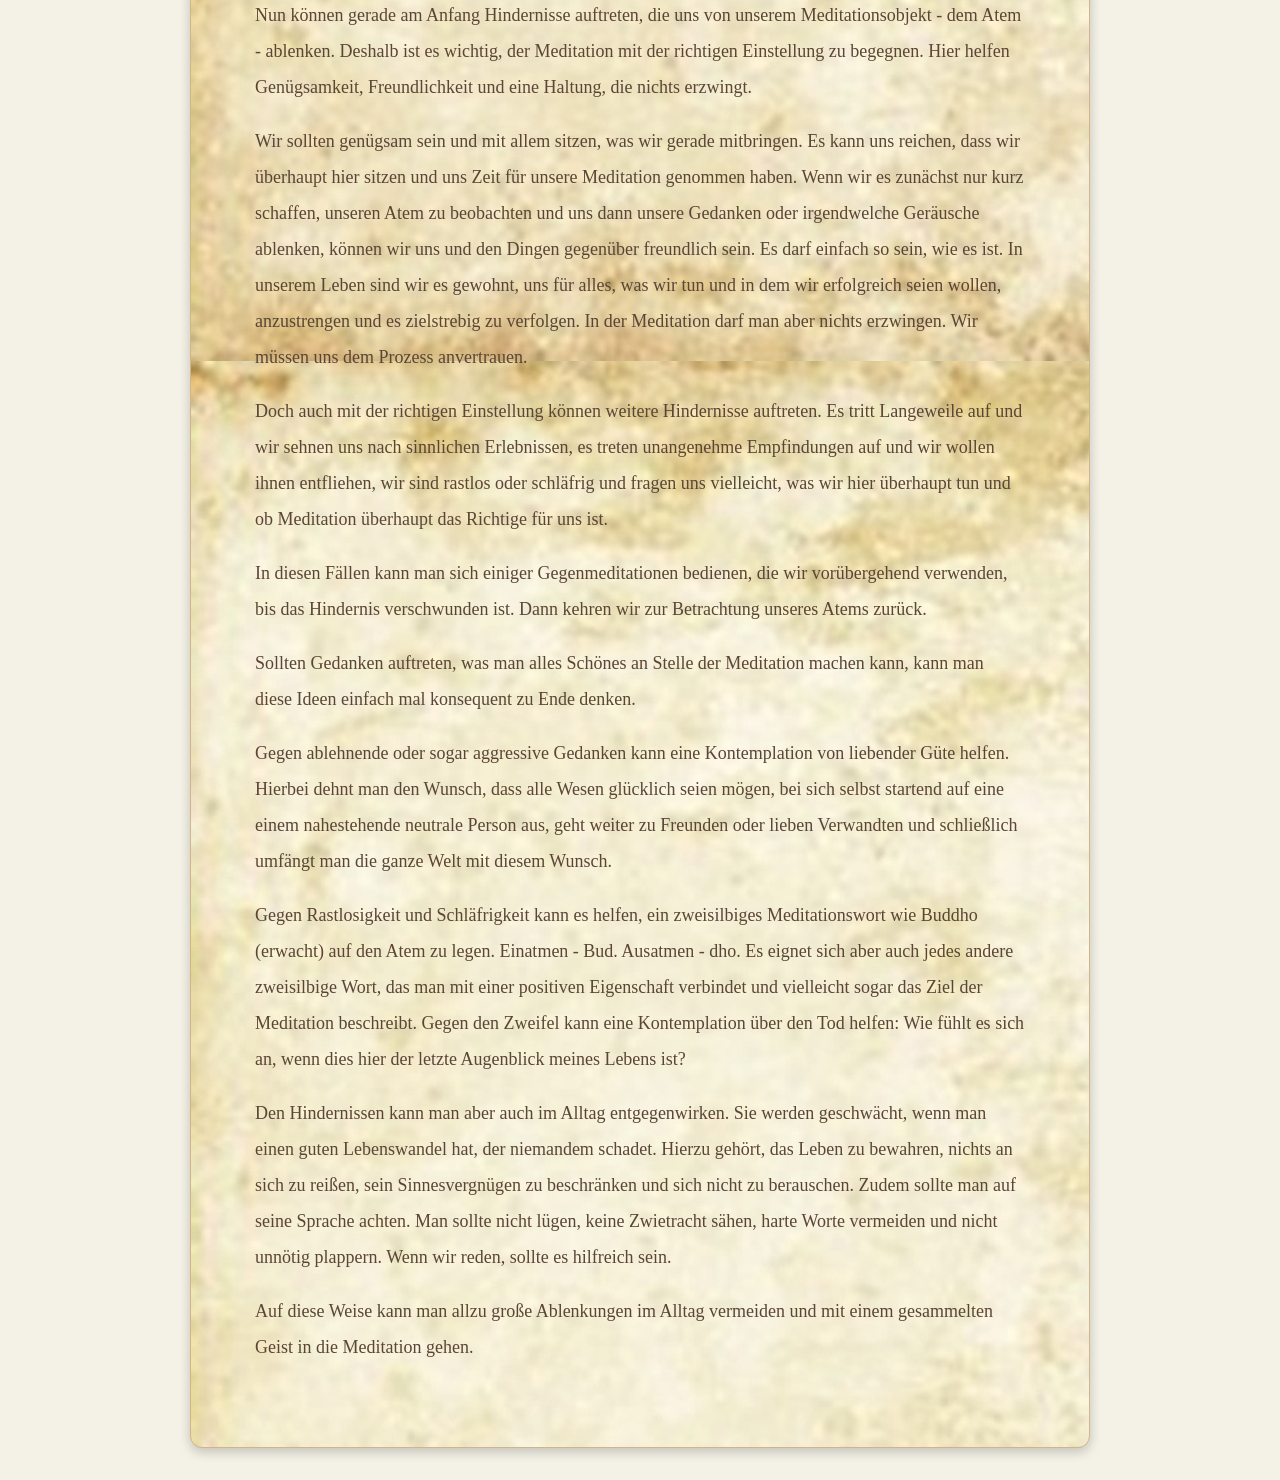
==== commit 34f63d8a: "Neugestaltung der Website" ====
--- a/anleitung.html
+++ b/anleitung.html
@@ -24,9 +24,8 @@
         </button>
         <ul class="navbar-menu">
             <li><a href="anleitung.html">Meditation im Alltag</a></li>
-            <li><a href="hintergruende.html">Hintergründe</a></li>
-            <li><a href="meditationsangebot.html">Meditationsangebot</a></li>
-            <li><a href="links.html">Links</a></li>
+            <li><a href="meditationsangebot.html">Meditationsangebote</a></li>
+            <li><a href="vertiefung.html">Vertiefung</a></li>
         </ul>
     </div>
 </nav>
@@ -64,7 +63,7 @@
          <img src="bilder/Lotus_Logo.jpg" alt="Logo" class="logo">
         <div class="footer-links">
             <a href="anleitung.html" class="footer-link">[nach oben]</a>
-            <a href="hintergruende.html" class="footer-link">[Hintergründe &rarr;]</a>
+            <a href="meditationsangebot.html" class="footer-link">[Meditationsangebote &rarr;]</a>
         </div>
     </div>
 </footer>
--- a/style.css
+++ b/style.css
@@ -206,7 +206,7 @@
 
 .angebot-item, .link-item, .einfuehrung-item {
     width: 280px;
-    min-height: 480px;
+    height: 550px;
     text-align: center;
     border: 1px solid #d2b48c;
     border-radius: 8px;
@@ -217,7 +217,8 @@
 }
 .angebot-item img, .link-item img, .einfuehrung-item  img {
     width: 100%;
-    height: auto;
+    height: 300px; /* Feste Höhe für alle Bilder */
+    object-fit: contain; /* Bild wird nicht beschnitten, bleibt vollständig sichtbar */
     border-radius: 6px;
     margin-bottom: 0.5rem;
 }
@@ -300,4 +301,62 @@
 .logo {
     width: auto;
     height: 50px;
-}+}
+
+/* Pop-Up-Stil von Mistral:*/
+        .popup {
+            display: flex;
+            justify-content: center;
+            align-items: center;
+            position: fixed;
+            top: 0;
+            left: 0;
+            width: 100%;
+            height: 100%;
+            background-color: white;
+            padding: 20px;
+            border: 1px solid #ccc;
+            box-shadow: 0 0 10px rgba(0, 0, 0, 0.5);
+            z-index: 1000;
+            overflow: auto;
+            box-sizing: border-box;
+        }
+        .popup img {
+            max-width: 100%;
+            max-height: 100%;
+            object-fit: contain;
+            display: block;
+        }
+        .popup-close {
+            position: absolute;
+            top: 10px;
+            right: 10px;
+            font-size: 24px;
+            cursor: pointer;
+        }
+        /* Link-Stil*/
+        .popup-link {
+            cursor: pointer;
+            color: inherit;
+            text-decoration: none; 
+        }
+
+        /* PDF-spezifische Anpassung */
+        #popup-content {
+            width: 100%;
+            height: 100%;
+            display: flex;
+            justify-content: center;
+            align-items: center;
+        }
+
+        /* PDF-Embed/Iframe füllt das Popup aus */
+        #popup-content iframe,
+        #popup-content embed {
+            width: 100%;
+            height: 100%;
+            min-height: 90vh; /* Mindesthöhe für bessere Darstellung */
+            border: none; /* Entfernt Rahmen bei iframe/embed */
+        }
+
+        
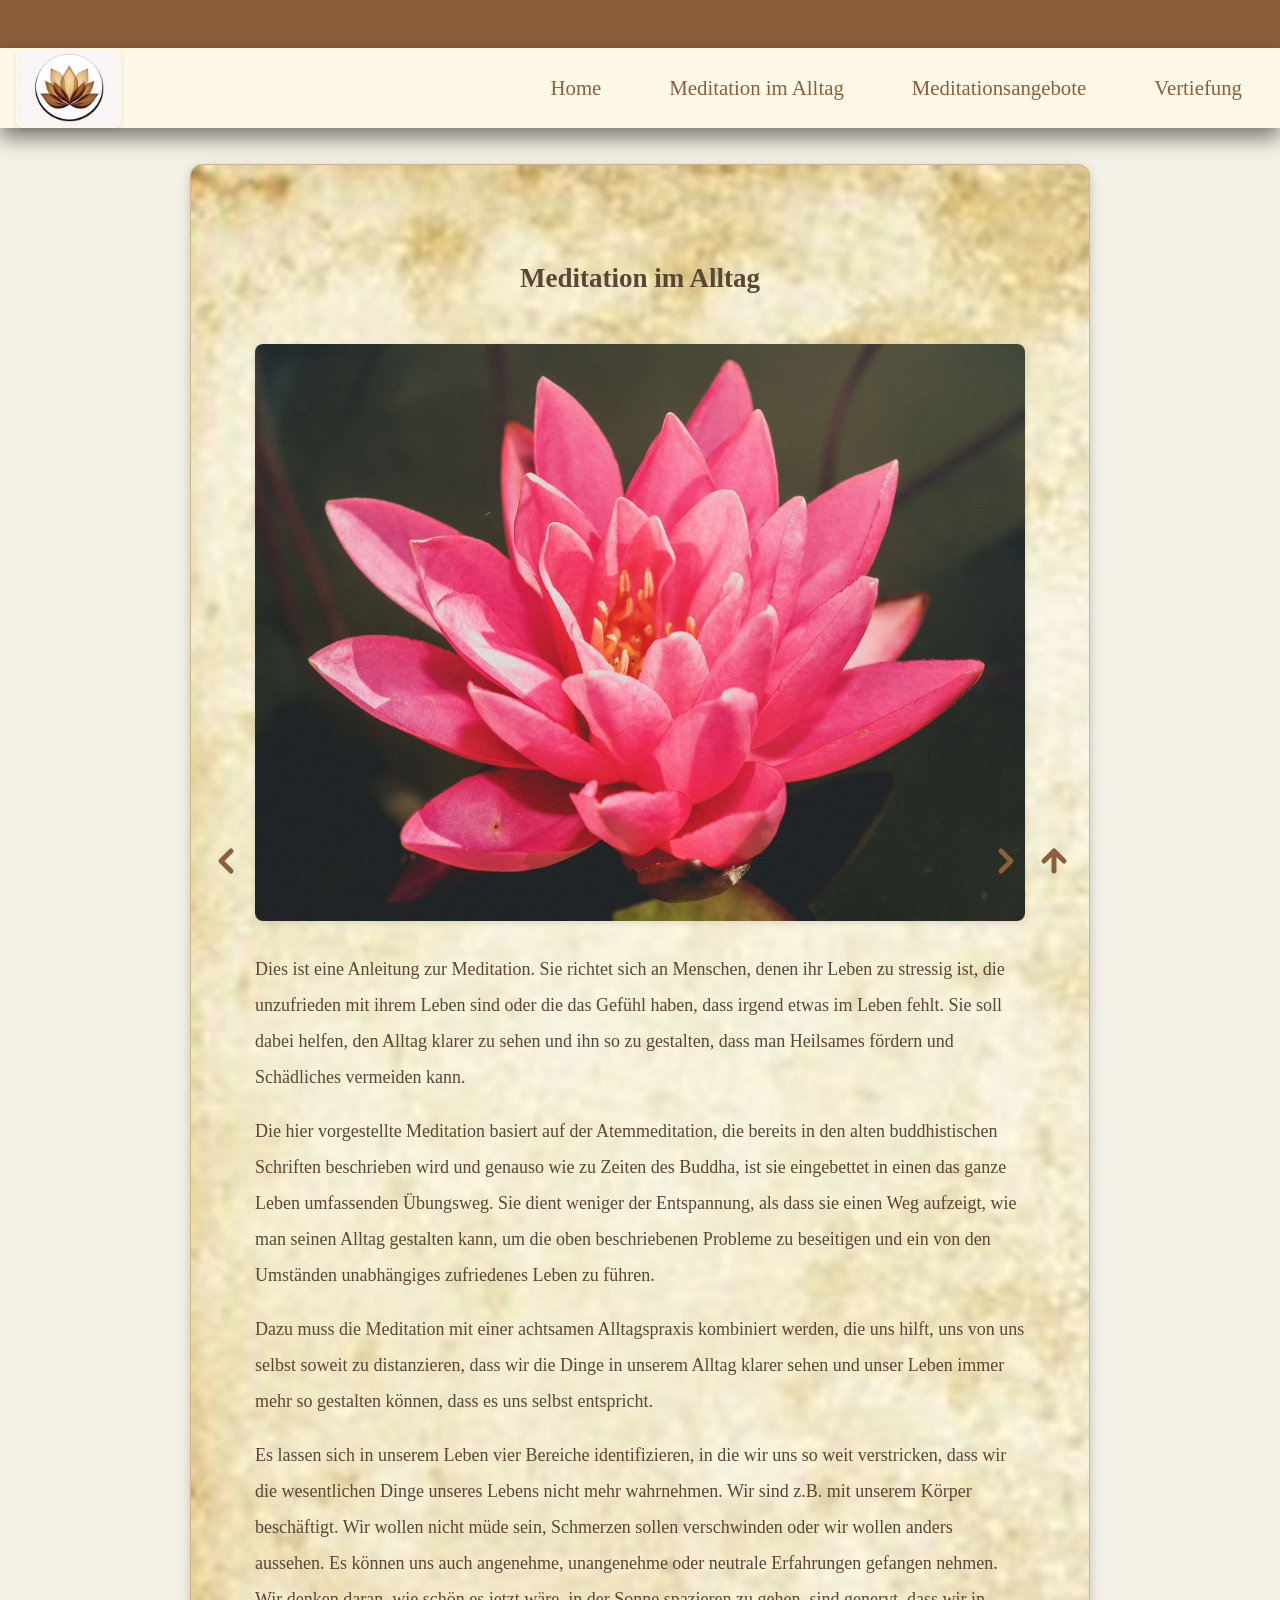
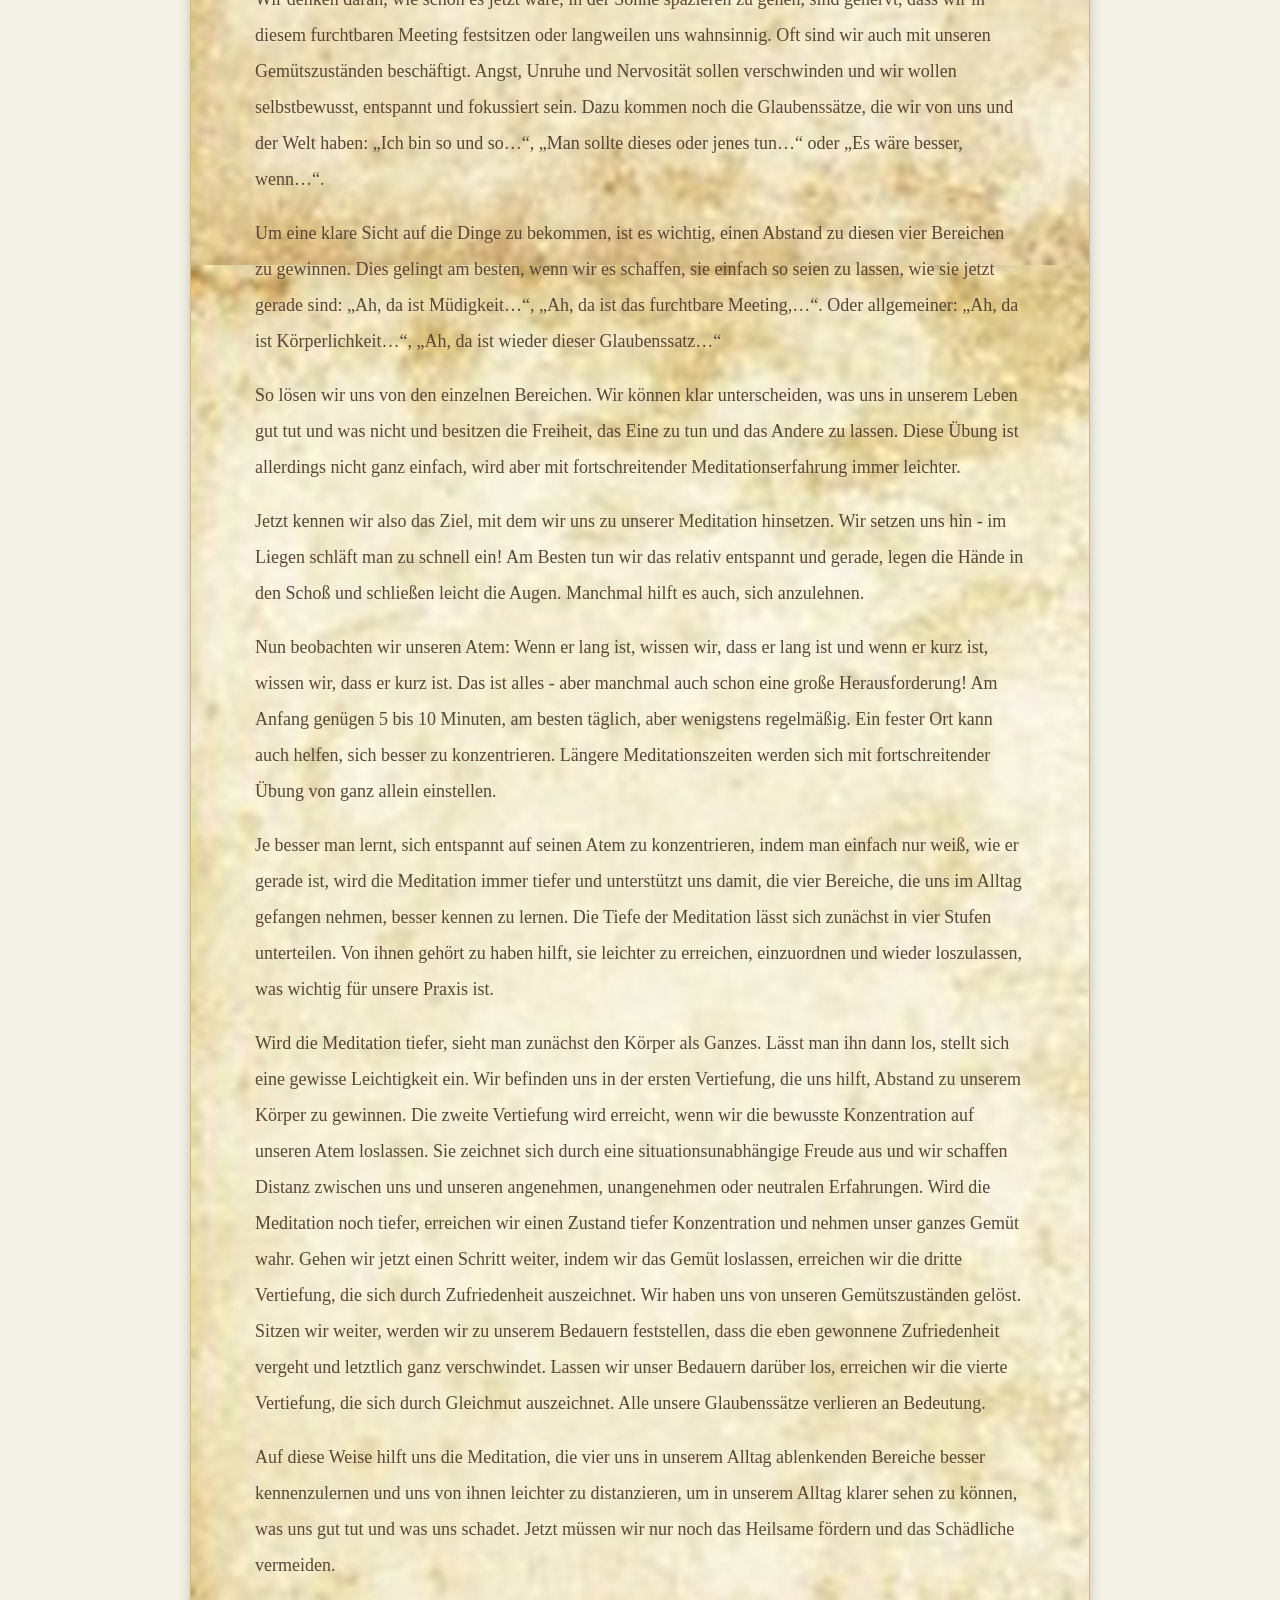
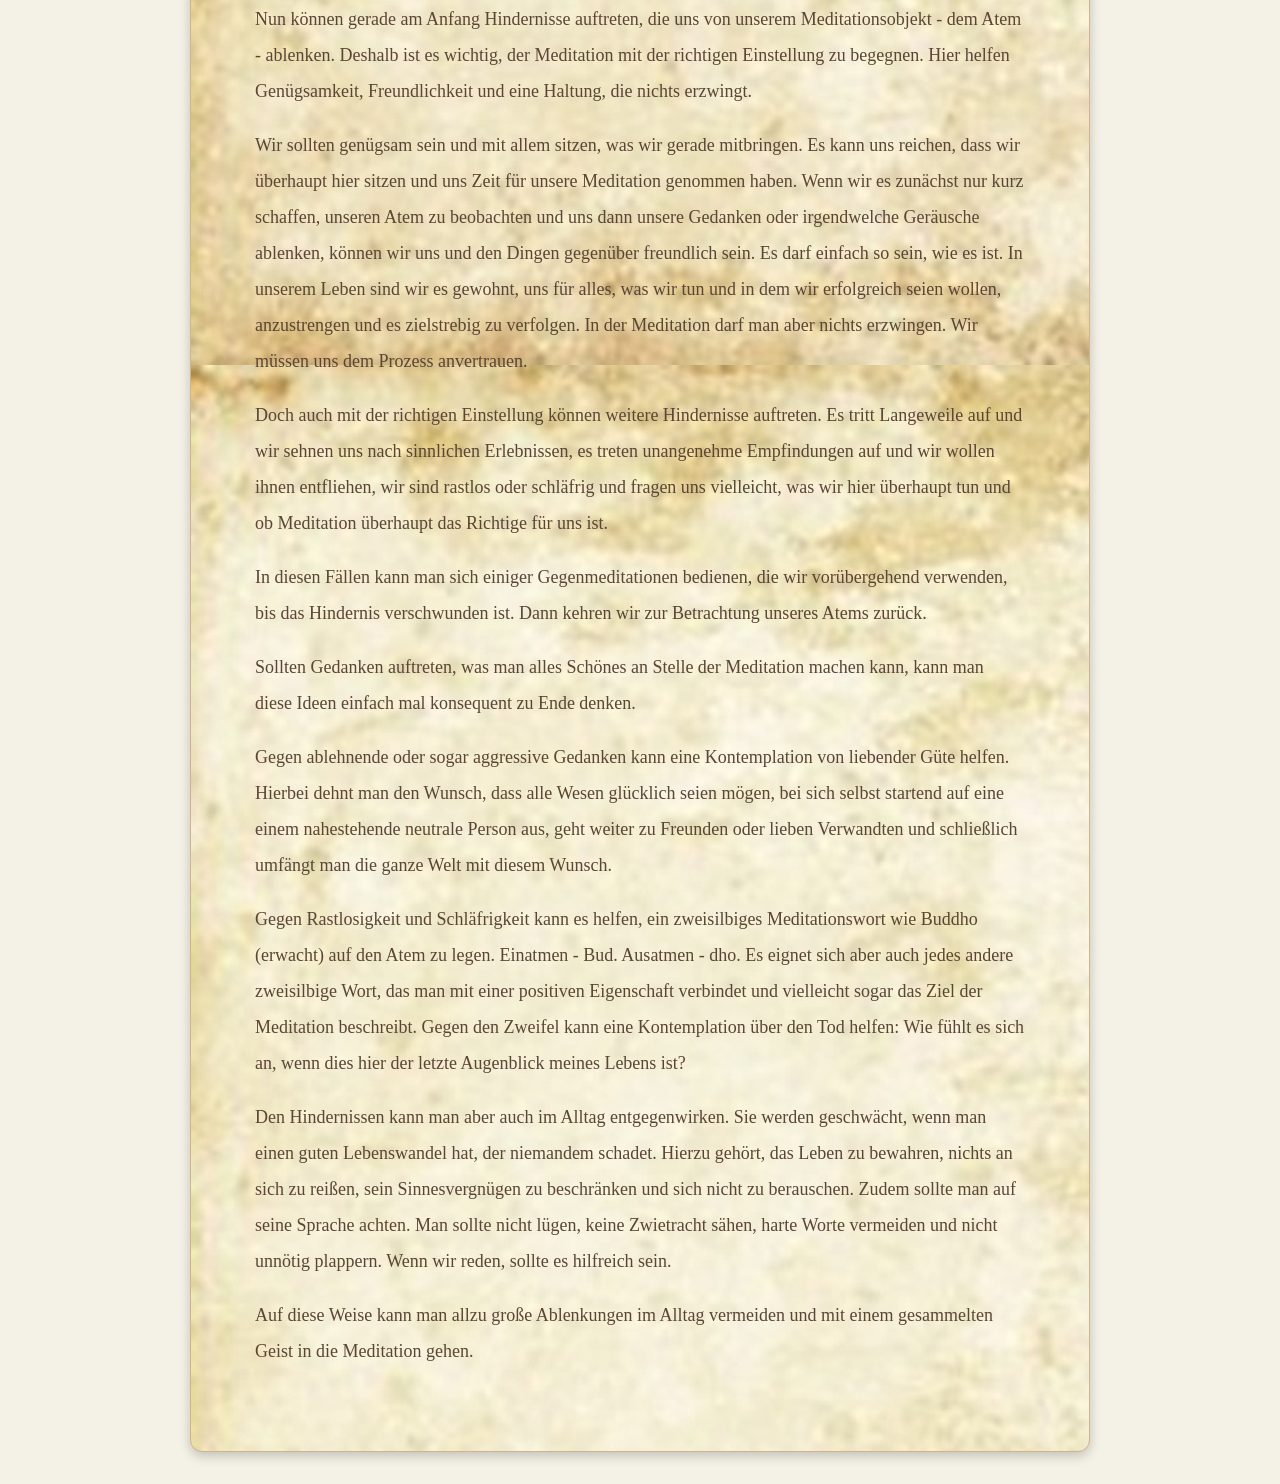
==== commit 791e987e: "Neues Layout" ====
--- a/anleitung.html
+++ b/anleitung.html
@@ -15,7 +15,9 @@
 <nav class="navbar">
     <div class="navbar-container">
         
-       <a href="index.html" class="navbar-logo">Meditation</a>
+       <a href="index.html" class="navbar-logo">
+        <img src="bilder/Lotus_Logo.jpg" alt="Meditation Logo">
+    </a>
 
         <button class="navbar-toggle">
             <span class="bar"></span>
@@ -23,6 +25,7 @@
             <span class="bar"></span>
         </button>
         <ul class="navbar-menu">
+            <li><a href="index.html">Home</a> </li>
             <li><a href="anleitung.html">Meditation im Alltag</a></li>
             <li><a href="meditationsangebot.html">Meditationsangebote</a></li>
             <li><a href="vertiefung.html">Vertiefung</a></li>
@@ -58,13 +61,24 @@
 <p>Auf diese Weise kann man allzu große Ablenkungen im Alltag vermeiden und mit einem gesammelten Geist in die Meditation gehen.</p>
 
 </main>
-<footer> 
+
+<footer>
     <div class="footer-content">
-         <img src="bilder/Lotus_Logo.jpg" alt="Logo" class="logo">
-        <div class="footer-links">
-            <a href="anleitung.html" class="footer-link">[nach oben]</a>
-            <a href="meditationsangebot.html" class="footer-link">[Meditationsangebote &rarr;]</a>
-        </div>
+        <a href="index.html" class="arrow left-arrow">
+            <svg viewBox="0 0 24 24" width="40" height="40">
+                <path d="M15 18L9 12L15 6" stroke="#8b5e3c" stroke-width="3" fill="none" stroke-linecap="round" stroke-linejoin="round"/>
+            </svg>
+        </a>
+        <a href="meditationsangebot.html" class="arrow right-arrow">
+            <svg viewBox="0 0 24 24" width="40" height="40">
+                <path d="M9 18L15 12L9 6" stroke="#8b5e3c" stroke-width="3" fill="none" stroke-linecap="round" stroke-linejoin="round"/>
+            </svg>
+        </a>
+        <a href="anleitung.html" class="arrow up-arrow">
+            <svg viewBox="0 0 24 24" width="40" height="40">
+                <path d="M12 18V6M12 6L18 12M12 6L6 12" stroke="#8b5e3c" stroke-width="3" fill="none" stroke-linecap="round" stroke-linejoin="round"/>
+            </svg>
+        </a>
     </div>
 </footer>
 </body>
--- a/style.css
+++ b/style.css
@@ -25,7 +25,7 @@
 
 
 .navbar {
-    display: flex;
+    display: inline-flex;
     align-items: center;
     justify-content: center;
     height: 80px;
@@ -48,23 +48,25 @@
 }
 
 .navbar-logo {
-    font-size: 2rem;
-    font-weight: bold;
-    color: #8b5e3c;
+    display: inline-flex;
+    align-items: center;
     text-decoration: none;
     cursor: pointer;
-    border-radius: 30px;
+    padding:0;
+    line-height:0;
+}
+
+.navbar-logo img {
+    width: auto;
+    height: 80px;
     border: 2px solid transparent;
-    transition: all 0.7s ease;
-    padding: 0.3rem 0.8rem; /* Hier: Padding für Platz um den Text */
-}
-
-.navbar-logo:hover {
-    color: #f4f1e6;
-    background: rgba(193, 154, 107, 0.8);
+    transition: border 0.7s ease;
+    margin-top: 0;
+}
+
+.navbar-logo:hover img {
     border: 2px solid #8b5e3c;
 }
-
 
 .navbar-container .navbar-menu {
     display: flex;
@@ -119,7 +121,7 @@
         align-items: flex-start;
         gap: 1.7rem !important;
         position: fixed;
-        height: fit-content;
+        height: auto;
         width: 250px;
         top: 0;
         right: 0;
@@ -187,6 +189,8 @@
     font-size: 18px;
     line-height: 2.0;
 }
+
+
 img {
     max-width: 100%;
     height: auto;
@@ -234,6 +238,24 @@
     
 }
 
+@media (max-width: 768px) {
+    main {
+        padding: 2rem 1rem;
+    }
+
+    .angebot, .links-container, .einfuehrung {
+        flex-direction: column;
+        align-items: center;
+        justify-content: center;
+    }
+
+    .angebot-item, .link-item, .einfuehrung-item {
+        width: 100%;
+        max-width: 300px;
+        margin-bottom: 1rem;
+    }
+}
+
 .link {
    text-decoration: none;
     color: inherit;
@@ -256,51 +278,84 @@
     bottom: 0;
     width: 100%;
     padding: 1rem;
-    background-color: #8b5e3c;
+    background-color: transparent; /* Transparenter Hintergrund */
     color: #fff8e7;
     font-size: 1.2rem;
-    display: flex; /* Flexbox aktivieren */
-    justify-content: center; 
+    display: flex;
+    justify-content: center;
+    height: 70px; /* Höhe des Footers (angepasst an deine ursprüngliche Höhe) */
+    align-items: center;
 }
 
 .footer-content {
     display: flex;
     width: 100%;
-    max-width: 1200px; /* Optional: Maximale Breite für bessere Kontrolle */
-    justify-content: space-between; /* Text links, Links rechts */
-    align-items: center;
-    padding: 0 1rem; /* Abstand links/rechts */
-    white-space: nowrap; /* Verhindert Umbruch */
+    max-width: 900px;
+    justify-content: space-between;
+    align-items: center;
+    position: relative;
+    padding: 0;
+    white-space: nowrap;
 }
 
 .footer-links {
     display: flex;
-    gap: 1rem; /* Abstand zwischen den Links */
-    
+    gap: 1rem;
 }
 
 .footer-link {
-    color: #fff8e7; /* Farbe der Links anpassen */
-    text-decoration: none; /* Unterstreichung entfernen */
+    color: #fff8e7;
+    text-decoration: none;
 }
 
 .footer-link:hover {
     color: #8b5e3c;
-    background:#f4f1e6 ;
-}
-/* Für kleine Geräte: Links untereinander */
+    background: #f4f1e6;
+}
+
+/* Pfeile */
+.arrow {
+    font-size: 2rem; /* Größe der Pfeile */
+    color: #8b5e3c; /* Braun wie der ursprüngliche Footer */
+    font-weight: bold;
+}
+
+/* Positionierung der Pfeile */
+.left-arrow {
+    position: absolute;
+    left: 1rem;
+}
+
+.right-arrow {
+    position: absolute;
+    right: 4rem; /* Abstand zum rechten Rand (damit Platz für den nach oben Pfeil bleibt) */
+}
+
+.up-arrow {
+    position: absolute;
+    right: 1rem;
+}
+
+/* Für kleine Geräte */
 @media (max-width: 470px) {
     .footer-links {
         flex-direction: column;
-        align-items: flex-end; /* Links rechtsbündig untereinander */
+        align-items: flex-end;
         gap: 0.5rem;
-    
-    }
-}
-
-.logo {
-    width: auto;
-    height: 50px;
+    }
+
+    /* Anpassung der Pfeile für kleine Bildschirme */
+    .left-arrow {
+        left: 0.5rem;
+    }
+
+    .right-arrow {
+        right: 3rem;
+    }
+
+    .up-arrow {
+        right: 0.5rem;
+    }
 }
 
 /* Pop-Up-Stil von Mistral:*/
@@ -328,12 +383,22 @@
             display: block;
         }
         .popup-close {
-            position: absolute;
+            position: fixed; /* Statt absolute, damit es immer an der Ecke bleibt */
             top: 10px;
             right: 10px;
-            font-size: 24px;
+            font-size: 36px; /* Größere Schrift (z. B. 36px statt 24px) */
             cursor: pointer;
-        }
+            color: #333; /* Optional: Farbe anpassen */
+            background: rgba(255, 255, 255, 0.8); /* Optional: Hintergrund für bessere Sichtbarkeit */
+            border-radius: 50%; /* Optional: Rundes Design */
+            width: 40px; /* Optional: Festes Quadrat für bessere Klickfläche */
+            height: 40px;
+            display: flex;
+            justify-content: center;
+            align-items: center;
+            z-index: 1001; /* Muss höher als .popup (z-index: 1000) sein */
+            box-shadow: 0 0 5px rgba(0, 0, 0, 0.2); /* Optional: Leichter Schatten */
+}
         /* Link-Stil*/
         .popup-link {
             cursor: pointer;
@@ -359,4 +424,5 @@
             border: none; /* Entfernt Rahmen bei iframe/embed */
         }
 
+       
         
